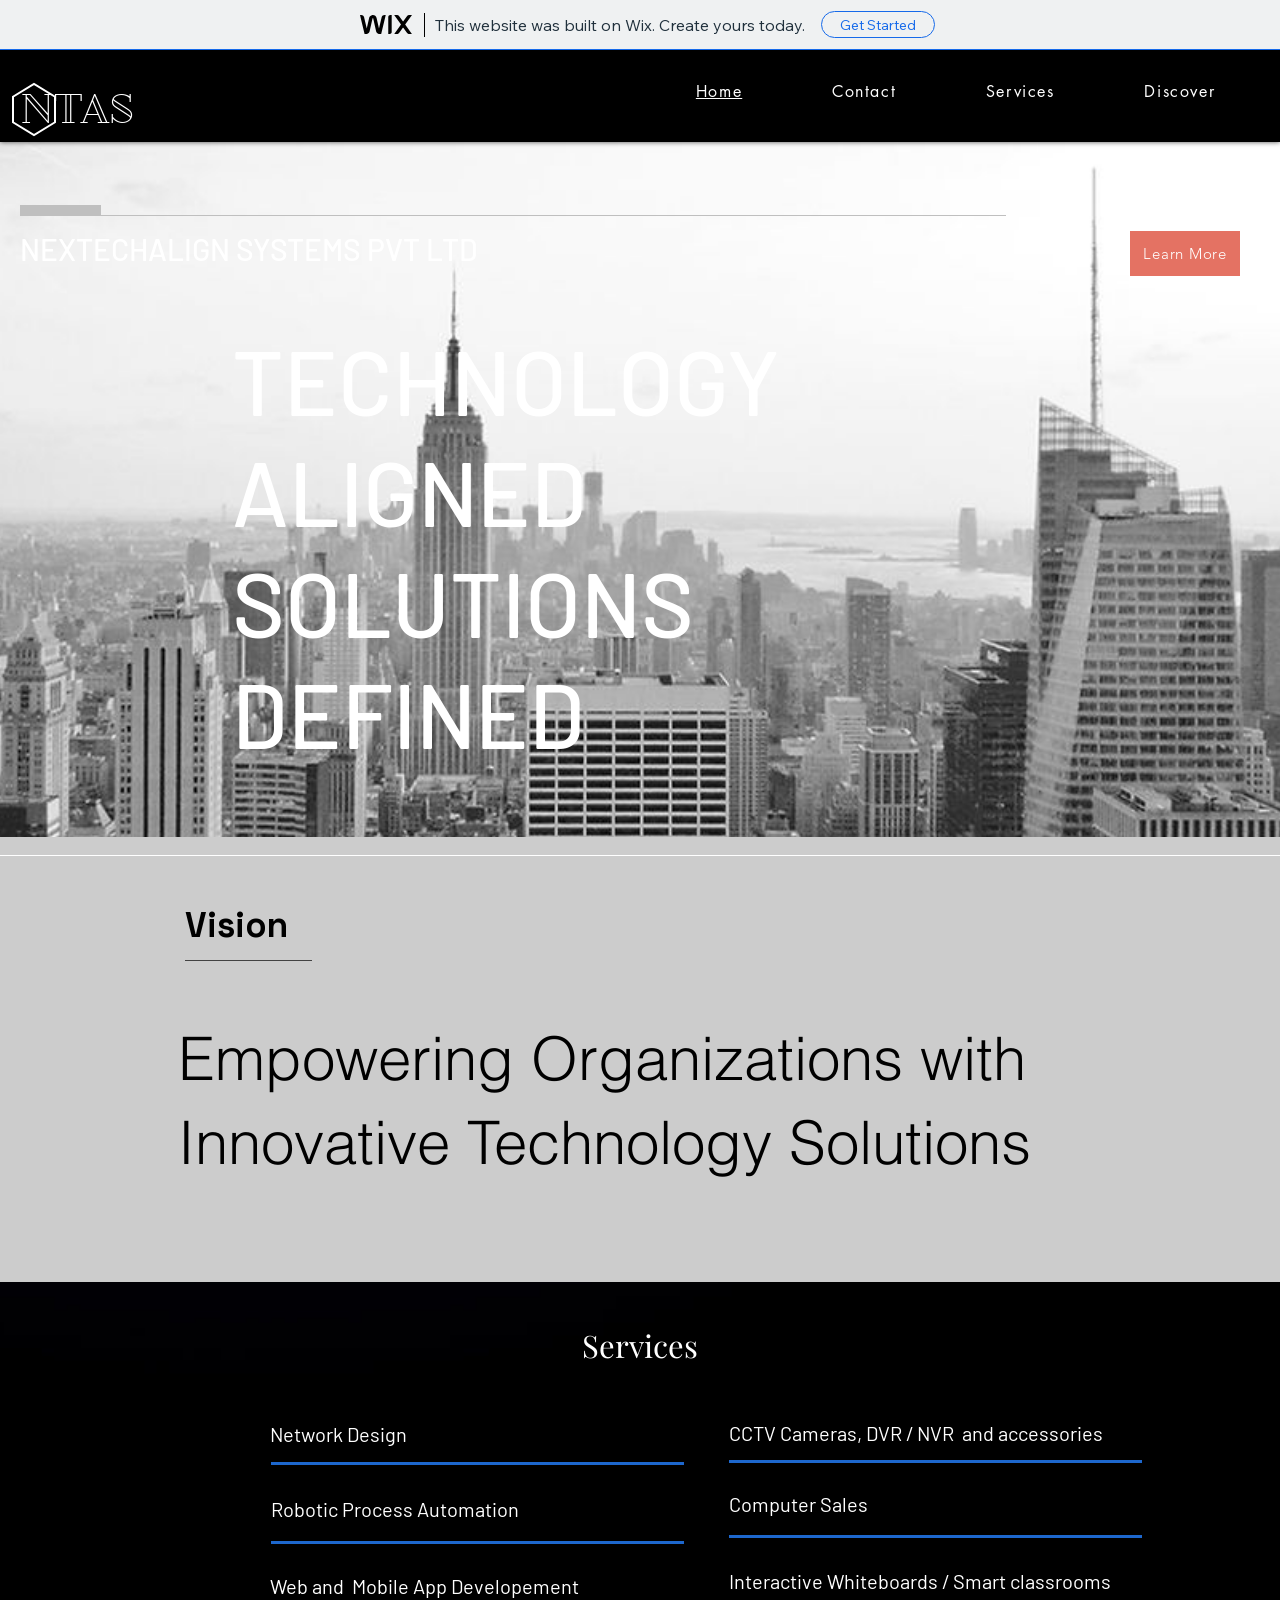
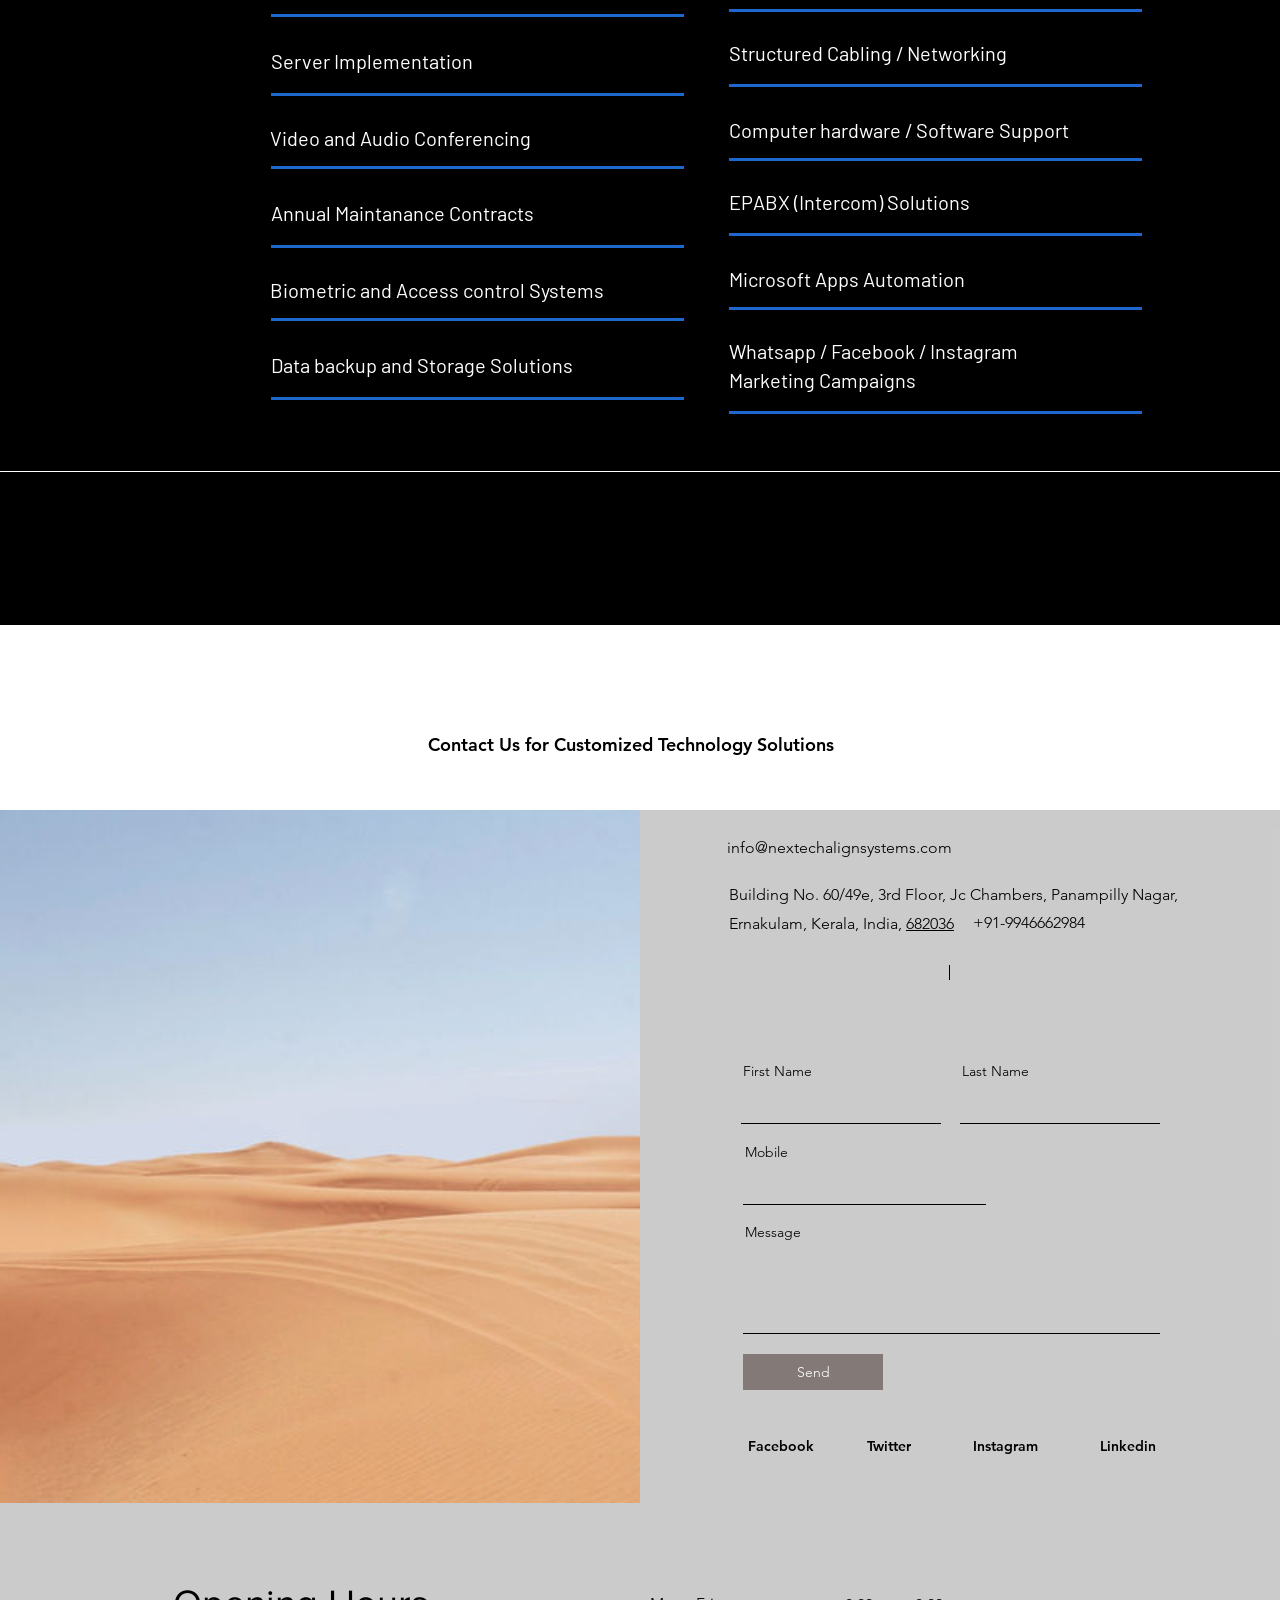
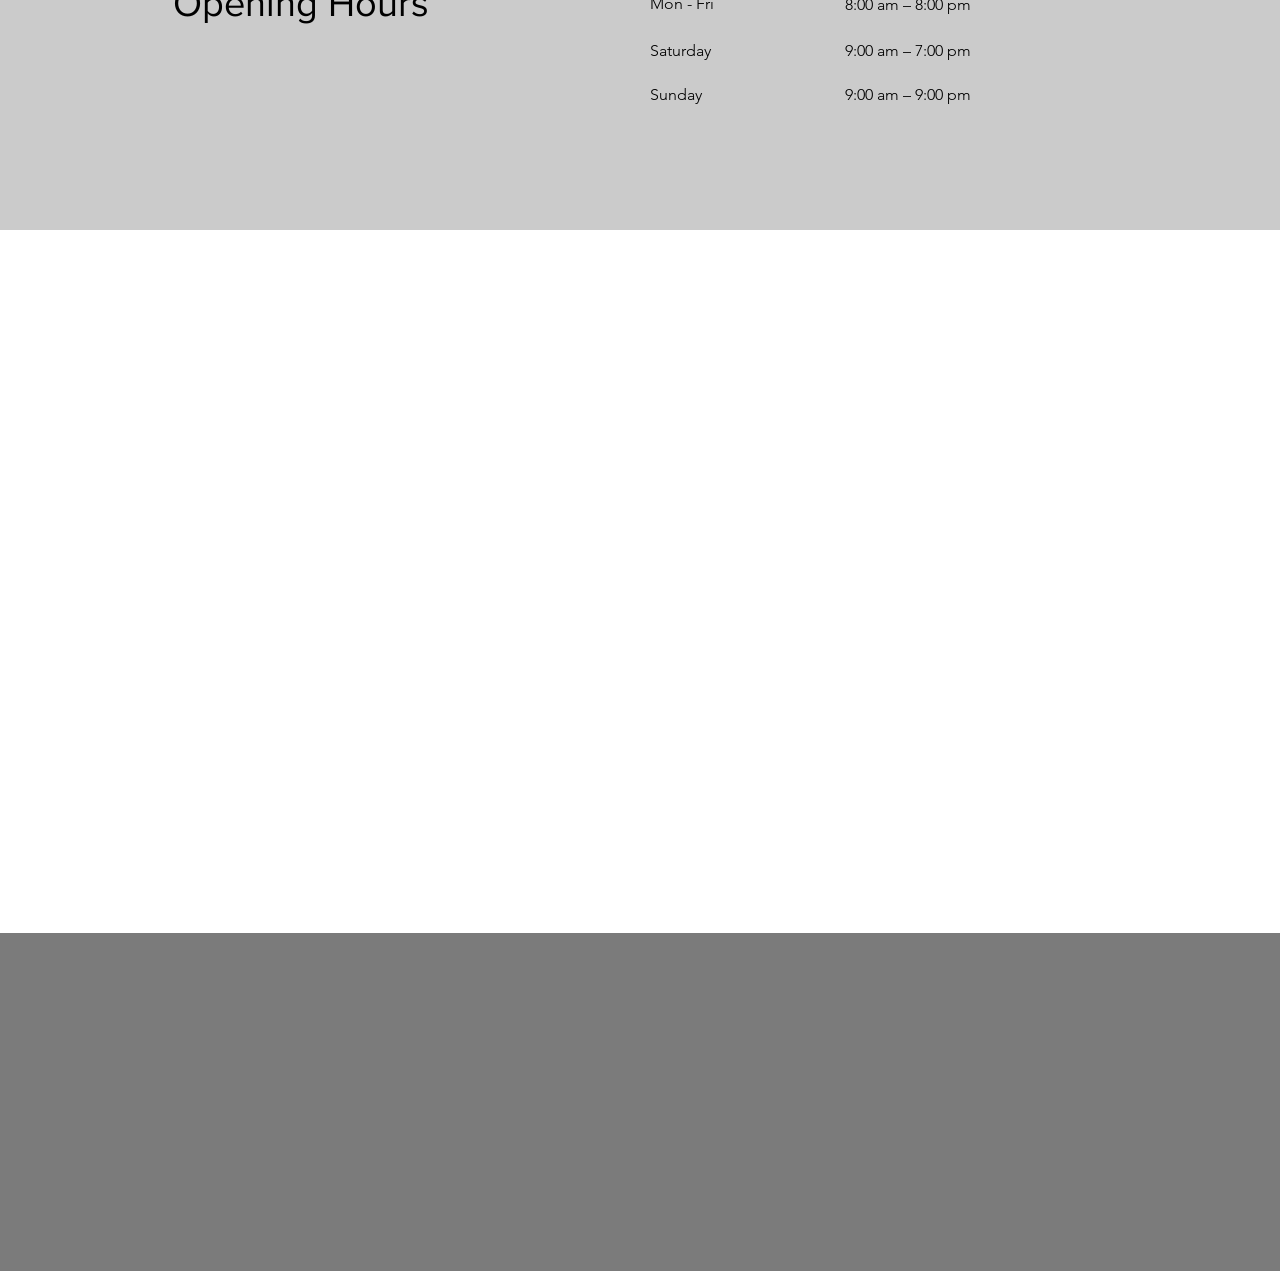
==== index.html @ 8eba162d "Add files via upload Adding Main page index file" ====
<!DOCTYPE html>
<!-- Saved by Website Downloader · 2026-09-29T13:00:12.305Z -->
<html lang="en" style=""><head>
  
  <meta charset="utf-8">
  <meta name="viewport" content="width=device-width, initial-scale=1" id="wixDesktopViewport">
  <meta http-equiv="X-UA-Compatible" content="IE=edge">
  <meta name="generator" content="Wix.com Website Builder">

  <link rel="icon" sizes="192x192" href="[data-uri]" type="image/x-icon">
  <link rel="shortcut icon" href="[data-uri]" type="image/x-icon">
  <link rel="apple-touch-icon" href="[data-uri]" type="image/x-icon">

  <!-- Safari Pinned Tab Icon -->
  <!-- <link rel="mask-icon" href="https://www.wix.com/favicon.ico"> -->

  <!-- Segmenter Polyfill -->
  

  <!-- Legacy Polyfills -->
  
  

  <!-- Performance API Polyfills -->
  

  
    <!-- Essential Viewer Model -->
    
    
  

  <!-- Globals Definitions -->
  

  

  
  <!-- BEGIN handleAccessTokens bundle -->

  

<!-- END handleAccessTokens bundle -->

<!-- BEGIN overrideGlobals bundle -->



<!-- END overrideGlobals bundle -->

  

  
  

  <!-- Initial CSS -->
  <style data-url="https://static.parastorage.com/services/wix-thunderbolt/dist/main.744ea815.min.css">@keyframes slide-horizontal-new{0%{transform:translate(100%)}}@keyframes slide-horizontal-old{80%{opacity:1}to{opacity:0;transform:translate(-100%)}}@keyframes slide-vertical-new{0%{transform:translateY(-100%)}}@keyframes slide-vertical-old{80%{opacity:1}to{opacity:0;transform:translateY(100%)}}@keyframes out-in-new{0%{opacity:0}}@keyframes out-in-old{to{opacity:0}}:root:active-view-transition{view-transition-name:none}:root:active-view-transition::view-transition-group(*){animation:none}:root:active-view-transition::view-transition-old(*){animation:none}:root:active-view-transition::view-transition-new(*){animation:none}:root::view-transition{pointer-events:none}:root:active-view-transition #SITE_HEADER{view-transition-name:header-group}:root:active-view-transition #WIX_ADS{view-transition-name:wix-ads-group}:root:active-view-transition #SITE_FOOTER{view-transition-name:footer-group}:root:active-view-transition #BACKGROUND_GROUP_TRANSITION_GROUP>div{view-transition-name:background-group}:root:active-view-transition::view-transition-group(page-group){pointer-events:all;cursor:wait;animation:revert;animation-duration:.6s}:root:active-view-transition::view-transition-old(page-group){pointer-events:all;cursor:wait;animation:revert;animation-duration:.6s}:root:active-view-transition::view-transition-new(page-group){pointer-events:all;cursor:wait;animation:revert;animation-duration:.6s}:root:active-view-transition-type(SlideHorizontal)::view-transition-old(page-group){mix-blend-mode:normal;animation:.6s cubic-bezier(.83,0,.17,1) forwards slide-horizontal-old}:root:active-view-transition-type(SlideHorizontal)::view-transition-new(page-group){mix-blend-mode:normal;animation:.6s cubic-bezier(.83,0,.17,1) backwards slide-horizontal-new}:root:active-view-transition-type(SlideVertical)::view-transition-old(page-group){mix-blend-mode:normal;animation:.6s cubic-bezier(.83,0,.17,1) forwards slide-vertical-old}:root:active-view-transition-type(SlideVertical)::view-transition-new(page-group){mix-blend-mode:normal;animation:.6s cubic-bezier(.83,0,.17,1) backwards slide-vertical-new}:root:active-view-transition-type(OutIn)::view-transition-old(page-group){animation:.35s cubic-bezier(.22,1,.36,1) forwards out-in-old}:root:active-view-transition-type(OutIn)::view-transition-new(page-group){animation:.35s cubic-bezier(.64,0,.78,0) .35s backwards out-in-new}@media (prefers-reduced-motion:reduce){::view-transition-group(*){animation:none!important}::view-transition-old(*){animation:none!important}::view-transition-new(*){animation:none!important}}html,body{vertical-align:baseline;background:0 0;border:0;outline:0;margin:0;padding:0}body{--scrollbar-width:0px;-webkit-text-size-adjust:100%;-moz-text-size-adjust:100%;-ms-text-size-adjust:100%;text-size-adjust:100%;font-family:Arial,Helvetica,sans-serif;font-size:10px}html,body{height:100%}body{overflow-x:auto;overflow-y:scroll}body:not(.responsive) #site-root{width:100%;min-width:var(--site-width)}body:not([data-js-loaded]) [data-hide-prejs]{visibility:hidden}interact-element{display:contents}#SITE_CONTAINER{position:relative}:root{--one-unit:1vw;--section-max-width:9999px;--spx-stopper-max:9999px;--spx-stopper-min:0px;--browser-zoom:1}@supports ((-webkit-appearance:none)) and (stroke-color:transparent){:root{--safari-sticky-fix:opacity;--experimental-safari-sticky-fix:translateZ(0)}}@supports (container-type:inline-size){:root{--one-unit:1cqw}}[id^=oldHoverBox-]{mix-blend-mode:plus-lighter;transition:opacity .5s,visibility .5s}[data-mesh-id$=inlineContent-gridContainer]:has(>[id^=oldHoverBox-]){isolation:isolate}
/*# sourceMappingURL=https://static.parastorage.com/services/wix-thunderbolt/dist/main.744ea815.min.css.map*/</style>
<style data-url="https://static.parastorage.com/services/wix-thunderbolt/dist/main.renderer.d1b87f2e.min.css">div,span,applet,object,iframe,h1,h2,h3,h4,h5,h6,p,blockquote,pre,a,abbr,acronym,address,big,cite,code,del,dfn,em,font,img,ins,kbd,q,s,samp,small,strike,strong,sub,sup,tt,var,b,u,i,center,dl,dt,dd,ol,ul,li,fieldset,form,label,legend,table,caption,tbody,tfoot,thead,tr,th,td,nav,button,section,header,footer,title{vertical-align:baseline;background:0 0;border:0;outline:0;margin:0;padding:0}textarea,input,select{box-sizing:border-box;font-family:Helvetica,Arial,sans-serif}ol,ul{list-style:none}blockquote,q{quotes:none}ins{text-decoration:none}del{text-decoration:line-through}table{border-collapse:collapse;border-spacing:0}a{cursor:pointer;text-decoration:none}.testStyles{overflow-y:hidden}.reset-button{color:inherit;font:inherit;-webkit-appearance:none;-webkit-user-select:none;-moz-user-select:none;-ms-user-select:none;background:0 0;border:0;outline:0;padding:0;line-height:normal;overflow:visible}:focus{outline:none}body.device-mobile-optimized:not(.disable-site-overflow){overflow-x:hidden;overflow-y:scroll}body.device-mobile-optimized:not(.responsive) #SITE_CONTAINER{width:320px;margin-left:auto;margin-right:auto;position:relative;overflow-x:visible}body.device-mobile-optimized:not(.responsive):not(.blockSiteScrolling) #SITE_CONTAINER{margin-top:0}body.device-mobile-optimized>*{max-width:100%!important}body.device-mobile-optimized #site-root{overflow:hidden}@supports (overflow:clip){body.device-mobile-optimized #site-root{overflow:clip}}body.device-mobile-non-optimized #SITE_CONTAINER #site-root{overflow:clip}body.device-mobile-non-optimized.fullScreenMode{background-color:#5f6360}body.device-mobile-non-optimized.fullScreenMode #site-root,body.device-mobile-non-optimized.fullScreenMode #SITE_BACKGROUND,body.device-mobile-non-optimized.fullScreenMode #MOBILE_ACTIONS_MENU,body.fullScreenMode #WIX_ADS{visibility:hidden}body.fullScreenMode{overflow:hidden!important}body.fullScreenMode.device-mobile-optimized #TINY_MENU{opacity:0;pointer-events:none}body.fullScreenMode-scrollable.device-mobile-optimized{overflow-x:hidden!important;overflow-y:auto!important}body.fullScreenMode-scrollable.device-mobile-optimized #site-root,body.fullScreenMode-scrollable.device-mobile-optimized #masterPage{overflow:hidden!important}body.fullScreenMode-scrollable.device-mobile-optimized #masterPage,body.fullScreenMode-scrollable.device-mobile-optimized #SITE_BACKGROUND{height:auto!important}body.fullScreenMode-scrollable.device-mobile-optimized #masterPage.mesh-layout{height:0!important}body.blockSiteScrolling,body.siteScrollingBlocked{width:100%;position:fixed}body.siteScrollingBlockedIOSFix{overflow:hidden!important}body.blockSiteScrolling #SITE_CONTAINER{margin-top:calc(var(--blocked-site-scroll-margin-top)*-1)}#site-root{top:var(--wix-ads-height);min-height:100%;margin:0 auto;position:relative}#site-root img:not([src]){visibility:hidden}#site-root svg img:not([src]){visibility:visible}.auto-generated-link{color:inherit}#SCROLL_TO_TOP,#SCROLL_TO_BOTTOM{height:0}.has-click-trigger{cursor:pointer}.fullScreenOverlay{z-index:1005;justify-content:center;display:flex;position:fixed;top:-60px;bottom:0;left:0;right:0;overflow-y:hidden}.fullScreenOverlay>.fullScreenOverlayContent{margin:0 auto;position:absolute;top:60px;bottom:0;left:0;right:0;overflow:hidden;transform:translateZ(0)}[data-mesh-id$=inlineContent],[data-mesh-id$=centeredContent],[data-mesh-id$=form]{pointer-events:none;position:relative}[data-mesh-id$=-gridWrapper],[data-mesh-id$=-rotated-wrapper]{pointer-events:none}[data-mesh-id$=-gridContainer]>*,[data-mesh-id$=-rotated-wrapper]>*,[data-mesh-id$=inlineContent]>:not([data-mesh-id$=-gridContainer]){pointer-events:auto}.device-mobile-optimized #masterPage.mesh-layout #SOSP_CONTAINER_CUSTOM_ID{-ms-grid-row:2;grid-area:2/1/3/2;position:relative}#masterPage.mesh-layout{display:-ms-grid;-ms-grid-rows:max-content max-content min-content max-content;-ms-grid-columns:100%;grid-template-rows:max-content max-content min-content max-content;grid-template-columns:100%;justify-content:stretch;align-items:start;display:grid}#masterPage.mesh-layout #SITE_HEADER_WRAPPER,#masterPage.mesh-layout #SITE_HEADER-placeholder,#masterPage.mesh-layout #SOSP_CONTAINER_CUSTOM_ID[data-state~=mobileView],#masterPage.mesh-layout #PAGES_CONTAINER,#masterPage.mesh-layout #soapBeforePagesContainer,#masterPage.mesh-layout #soapAfterPagesContainer,#masterPage.mesh-layout #SITE_FOOTER_WRAPPER,#masterPage.mesh-layout #SITE_FOOTER-placeholder{-ms-grid-column:1;-ms-grid-row-align:start;-ms-grid-column-align:start}#masterPage.mesh-layout #SITE_HEADER_WRAPPER,#masterPage.mesh-layout #SITE_HEADER-placeholder{-ms-grid-row:1;grid-area:1/1/2/2}#masterPage.mesh-layout #PAGES_CONTAINER,#masterPage.mesh-layout #soapBeforePagesContainer,#masterPage.mesh-layout #soapAfterPagesContainer{-ms-grid-row:3;grid-area:3/1/4/2}#masterPage.mesh-layout #soapBeforePagesContainer,#masterPage.mesh-layout #soapAfterPagesContainer{width:100%}#masterPage.mesh-layout #PAGES_CONTAINER{align-self:stretch}#masterPage.mesh-layout main#PAGES_CONTAINER{display:block}#masterPage.mesh-layout #SITE_FOOTER_WRAPPER,#masterPage.mesh-layout #SITE_FOOTER-placeholder{-ms-grid-row:4;grid-area:4/1/5/2}#masterPage.mesh-layout [data-mesh-id=PAGES_CONTAINERcenteredContent],#masterPage.mesh-layout [data-mesh-id=PAGES_CONTAINERinlineContent],#masterPage.mesh-layout #SITE_PAGES{height:100%}#masterPage.mesh-layout.desktop>*{width:100%}#masterPage.mesh-layout #SITE_PAGES,#masterPage.mesh-layout #SITE_HEADER_WRAPPER,#masterPage.mesh-layout #SITE_FOOTER_WRAPPER,#masterPage.mesh-layout #PAGES_CONTAINER,#masterPage.mesh-layout #masterPageinlineContent,#masterPage.mesh-layout #SITE_FOOTER,#masterPage.mesh-layout #SITE_HEADER{position:relative}#masterPage.mesh-layout #SITE_HEADER{grid-area:1/1/2/2}#masterPage.mesh-layout #SITE_FOOTER{grid-area:4/1/5/2}#masterPage.mesh-layout.overflow-x-clip #SITE_HEADER,#masterPage.mesh-layout.overflow-x-clip #SITE_FOOTER{overflow-x:clip}[data-z-counter]{z-index:0}[data-z-counter="0"]{z-index:auto}.wixSiteProperties{-webkit-font-smoothing:antialiased;-moz-osx-font-smoothing:grayscale}:root{--wst-button-color-fill-primary:rgb(var(--color_48));--wst-button-color-border-primary:rgb(var(--color_49));--wst-button-color-text-primary:rgb(var(--color_50));--wst-button-color-fill-primary-hover:rgb(var(--color_51));--wst-button-color-border-primary-hover:rgb(var(--color_52));--wst-button-color-text-primary-hover:rgb(var(--color_53));--wst-button-color-fill-primary-disabled:rgb(var(--color_54));--wst-button-color-border-primary-disabled:rgb(var(--color_55));--wst-button-color-text-primary-disabled:rgb(var(--color_56));--wst-button-color-fill-secondary:rgb(var(--color_57));--wst-button-color-border-secondary:rgb(var(--color_58));--wst-button-color-text-secondary:rgb(var(--color_59));--wst-button-color-fill-secondary-hover:rgb(var(--color_60));--wst-button-color-border-secondary-hover:rgb(var(--color_61));--wst-button-color-text-secondary-hover:rgb(var(--color_62));--wst-button-color-fill-secondary-disabled:rgb(var(--color_63));--wst-button-color-border-secondary-disabled:rgb(var(--color_64));--wst-button-color-text-secondary-disabled:rgb(var(--color_65));--wst-color-fill-base-1:rgb(var(--color_36));--wst-color-fill-base-2:rgb(var(--color_37));--wst-color-fill-base-shade-1:rgb(var(--color_38));--wst-color-fill-base-shade-2:rgb(var(--color_39));--wst-color-fill-base-shade-3:rgb(var(--color_40));--wst-color-fill-accent-1:rgb(var(--color_41));--wst-color-fill-accent-2:rgb(var(--color_42));--wst-color-fill-accent-3:rgb(var(--color_43));--wst-color-fill-accent-4:rgb(var(--color_44));--wst-color-fill-background-primary:rgb(var(--color_11));--wst-color-fill-background-secondary:rgb(var(--color_12));--wst-color-text-primary:rgb(var(--color_15));--wst-color-text-secondary:rgb(var(--color_14));--wst-color-action:rgb(var(--color_18));--wst-color-disabled:rgb(var(--color_39));--wst-color-title:rgb(var(--color_45));--wst-color-subtitle:rgb(var(--color_46));--wst-color-line:rgb(var(--color_47));--wst-font-style-h2:var(--font_2);--wst-font-style-h3:var(--font_3);--wst-font-style-h4:var(--font_4);--wst-font-style-h5:var(--font_5);--wst-font-style-h6:var(--font_6);--wst-font-style-body-large:var(--font_7);--wst-font-style-body-medium:var(--font_8);--wst-font-style-body-small:var(--font_9);--wst-font-style-body-x-small:var(--font_10);--wst-color-custom-1:rgb(var(--color_13));--wst-color-custom-2:rgb(var(--color_16));--wst-color-custom-3:rgb(var(--color_17));--wst-color-custom-4:rgb(var(--color_19));--wst-color-custom-5:rgb(var(--color_20));--wst-color-custom-6:rgb(var(--color_21));--wst-color-custom-7:rgb(var(--color_22));--wst-color-custom-8:rgb(var(--color_23));--wst-color-custom-9:rgb(var(--color_24));--wst-color-custom-10:rgb(var(--color_25));--wst-color-custom-11:rgb(var(--color_26));--wst-color-custom-12:rgb(var(--color_27));--wst-color-custom-13:rgb(var(--color_28));--wst-color-custom-14:rgb(var(--color_29));--wst-color-custom-15:rgb(var(--color_30));--wst-color-custom-16:rgb(var(--color_31));--wst-color-custom-17:rgb(var(--color_32));--wst-color-custom-18:rgb(var(--color_33));--wst-color-custom-19:rgb(var(--color_34));--wst-color-custom-20:rgb(var(--color_35))}.wix-presets-wrapper{display:contents}.builder-root{box-sizing:border-box}
/*# sourceMappingURL=https://static.parastorage.com/services/wix-thunderbolt/dist/main.renderer.d1b87f2e.min.css.map*/</style>

  <meta name="format-detection" content="telephone=no">
  <meta name="skype_toolbar" content="skype_toolbar_parser_compatible">
  
  

  

  
      <!--pageHtmlEmbeds.head start-->
      
    
      
      <!--pageHtmlEmbeds.head end-->
  

  <!-- head performance data start -->
  
  <!-- head performance data end -->
  

    

  
  <style id="a11y-contrast">
    @media (forced-colors: active) {
      #SITE_CONTAINER.focus-ring-active
        :not(.has-custom-focus):not(.ignore-focus):not([tabindex='-1']):focus,
      #SITE_CONTAINER.focus-ring-active
        :not(.has-custom-focus):not(.ignore-focus):not([tabindex='-1']):focus
        ~ .wixSdkShowFocusOnSibling {
        outline: 2px solid CanvasText;
        outline-offset: 2px;
      }
    }
  </style>
  

  

<meta http-equiv="X-Wix-Meta-Site-Id" content="604d8431-12ab-4f7a-8f38-c603984b5f6f">
<meta http-equiv="X-Wix-Application-Instance-Id" content="edd05005-4350-44bc-b6c4-80663ced3ae9">

    <meta http-equiv="X-Wix-Published-Version" content="86">



    <meta http-equiv="etag" content="bug">

<!-- render-head end -->

<style data-href="https://static.parastorage.com/services/editor-elements-library/dist/thunderbolt/rb_wixui.thunderbolt_bootstrap.674e7dbc.min.css">.EtmdIW{cursor:pointer}.XWeqiF{opacity:0}.bWoigz{opacity:1;transition:opacity var(--transition-duration) cubic-bezier(.37, 0, .63, 1)}.HTrn1j{opacity:1}.sAGPNe{opacity:0;transition:opacity var(--transition-duration) cubic-bezier(.37, 0, .63, 1)}.cCFKrw{opacity:0}.yifJnQ{opacity:1;transition:opacity var(--transition-duration) cubic-bezier(.64, 0, .78, 0)}._mj5qU{opacity:1}.gG6uhp{opacity:0;transition:opacity var(--transition-duration) cubic-bezier(.22, 1, .36, 1)}.k0CnHT{transform:translate(100%)}.URQNsX{transition:transform var(--transition-duration) cubic-bezier(.87, 0, .13, 1);transform:translate(0)}.CCwVTE{transform:translate(0)}.TX_1qK{transition:transform var(--transition-duration) cubic-bezier(.87, 0, .13, 1);transform:translate(-100%)}.JMRv7x{transform:translate(-100%)}.AOzCGi{transition:transform var(--transition-duration) cubic-bezier(.87, 0, .13, 1);transform:translate(0)}.WzSMGx{transform:translate(0)}.I76Pz6{transition:transform var(--transition-duration) cubic-bezier(.87, 0, .13, 1);transform:translate(100%)}.bX95uQ{transform:translateY(100%)}.Ogwj62{transition:transform var(--transition-duration) cubic-bezier(.87, 0, .13, 1);transform:translateY(0)}.GdyWfW{transform:translateY(0)}.YxqFze{transition:transform var(--transition-duration) cubic-bezier(.87, 0, .13, 1);transform:translateY(-100%)}.NrDww4{transform:translateY(-100%)}.ciVV17{transition:transform var(--transition-duration) cubic-bezier(.87, 0, .13, 1);transform:translateY(0)}.BMKrqh{transform:translateY(0)}.jNxMkI{transition:transform var(--transition-duration) cubic-bezier(.87, 0, .13, 1);transform:translateY(100%)}body:not(.responsive) .Y3K28_{overflow-x:clip}:root:active-view-transition .Y3K28_{view-transition-name:page-group}.uvik8H{grid-template-rows:1fr;grid-template-columns:1fr;height:100%;display:grid}.uvik8H>div{grid-area:1/1/2/2;place-self:stretch stretch!important}.StylableButton2545352419__root{-archetype:box;cursor:pointer;box-sizing:border-box;touch-action:manipulation;border:0;width:100%;min-width:10px;height:100%;min-height:10px;padding:0;display:block}.StylableButton2545352419__root[disabled]{pointer-events:none}.StylableButton2545352419__root:not(:hover):not([disabled]).StylableButton2545352419--hasBackgroundColor{background-color:var(--corvid-background-color)!important}.StylableButton2545352419__root:hover:not([disabled]).StylableButton2545352419--hasHoverBackgroundColor{background-color:var(--corvid-hover-background-color)!important}.StylableButton2545352419__root:not(:hover)[disabled].StylableButton2545352419--hasDisabledBackgroundColor{background-color:var(--corvid-disabled-background-color)!important}.StylableButton2545352419__root:not(:hover):not([disabled]).StylableButton2545352419--hasBorderColor{border-color:var(--corvid-border-color)!important}.StylableButton2545352419__root:hover:not([disabled]).StylableButton2545352419--hasHoverBorderColor{border-color:var(--corvid-hover-border-color)!important}.StylableButton2545352419__root:not(:hover)[disabled].StylableButton2545352419--hasDisabledBorderColor{border-color:var(--corvid-disabled-border-color)!important}.StylableButton2545352419__root.StylableButton2545352419--hasBorderRadius{border-radius:var(--corvid-border-radius)!important}.StylableButton2545352419__root.StylableButton2545352419--hasBorderWidth{border-width:var(--corvid-border-width)!important}.StylableButton2545352419__root:not(:hover):not([disabled]).StylableButton2545352419--hasColor,.StylableButton2545352419__root:not(:hover):not([disabled]).StylableButton2545352419--hasColor .StylableButton2545352419__label{color:var(--corvid-color)!important}.StylableButton2545352419__root:hover:not([disabled]).StylableButton2545352419--hasHoverColor,.StylableButton2545352419__root:hover:not([disabled]).StylableButton2545352419--hasHoverColor .StylableButton2545352419__label{color:var(--corvid-hover-color)!important}.StylableButton2545352419__root:not(:hover)[disabled].StylableButton2545352419--hasDisabledColor,.StylableButton2545352419__root:not(:hover)[disabled].StylableButton2545352419--hasDisabledColor .StylableButton2545352419__label{color:var(--corvid-disabled-color)!important}.StylableButton2545352419__link{-archetype:box;box-sizing:border-box;color:#000;text-decoration:none}.StylableButton2545352419__container{flex-direction:row;flex-grow:1;flex-basis:auto;justify-content:center;align-items:center;width:100%;height:100%;transition:all .2s,visibility;display:flex;overflow:hidden}.StylableButton2545352419__label{-archetype:text;-controller-part-type:LayoutChildDisplayDropdown, LayoutFlexChildSpacing(first);text-overflow:ellipsis;text-align:center;white-space:nowrap;min-width:1.8em;max-width:100%;transition:inherit;overflow:hidden}.StylableButton2545352419__root.StylableButton2545352419--isMaxContent .StylableButton2545352419__label{text-overflow:unset}.StylableButton2545352419__root.StylableButton2545352419--isWrapText .StylableButton2545352419__label{overflow-wrap:break-word;white-space:break-spaces;word-break:break-word;min-width:10px}.StylableButton2545352419__icon{-archetype:icon;-controller-part-type:LayoutChildDisplayDropdown, LayoutFlexChildSpacing(last);flex-shrink:0;min-width:1px;height:50px;transition:inherit}.StylableButton2545352419__icon.StylableButton2545352419--override{display:block!important}.StylableButton2545352419__icon>span,.StylableButton2545352419__icon svg{width:inherit;height:inherit;display:flex}.StylableButton2545352419__root:not(:hover):not([disalbed]).StylableButton2545352419--hasIconColor .StylableButton2545352419__icon svg{fill:var(--corvid-icon-color)!important;stroke:var(--corvid-icon-color)!important}.StylableButton2545352419__root:hover:not([disabled]).StylableButton2545352419--hasHoverIconColor .StylableButton2545352419__icon svg{fill:var(--corvid-hover-icon-color)!important;stroke:var(--corvid-hover-icon-color)!important}.StylableButton2545352419__root:not(:hover)[disabled].StylableButton2545352419--hasDisabledIconColor .StylableButton2545352419__icon svg{fill:var(--corvid-disabled-icon-color)!important;stroke:var(--corvid-disabled-icon-color)!important}@media (forced-colors:active){.StylableButton2545352419__root.StylableButton2545352419__forcedColorsBackground{color:buttontext!important;background:buttonface!important}.StylableButton2545352419__root.StylableButton2545352419__forcedColorsBackground[disabled]{color:graytext!important}.StylableButton2545352419__root.StylableButton2545352419__forcedColorsBackground .StylableButton2545352419__label{color:inherit!important}.StylableButton2545352419__root:not([disabled]){outline-offset:0px;outline:2px solid buttontext}.StylableButton2545352419__root:hover:not([disabled]),.StylableButton2545352419__root[aria-pressed=true],.StylableButton2545352419__root[aria-selected=true],.StylableButton2545352419__root[data-preview=selected]{outline-offset:1px;outline:3px solid highlight}.StylableButton2545352419__root:focus,.StylableButton2545352419__root:focus-visible{outline-offset:1px;outline:3px solid highlight!important}.StylableButton2545352419__icon,.StylableButton2545352419__icon svg:not([data-type=ugc]):not([data-type=color]),.StylableButton2545352419__icon svg:not([data-type=ugc]):not([data-type=color]) *{fill:currentColor!important;stroke:currentColor!important}}.IT88M3{position:absolute;inset:0}.LXgYyC{cursor:pointer}.iL7Pq5{-webkit-tap-highlight-color:#0000;opacity:var(--opacity);fill:var(--corvid-fill-color,var(--fill));fill-opacity:var(--fill-opacity);stroke:var(--corvid-stroke-color,var(--stroke));stroke-opacity:var(--stroke-opacity);stroke-width:var(--stroke-width);transform:var(--flip);filter:var(--drop-shadow,none);position:absolute;inset:0}.iL7Pq5 svg{width:var(--svg-calculated-width,100%);height:var(--svg-calculated-height,100%);padding:var(--svg-calculated-padding,0);margin:auto;position:absolute;inset:0}.iL7Pq5 svg:not([data-type=ugc]){overflow:visible}@media (forced-colors:active){.iL7Pq5 svg:not([data-type=ugc]):not([data-type=color]){fill:currentColor}}.gx51wo *{vector-effect:non-scaling-stroke}ul.font_100,ol.font_100{color:#080808;font-variant:normal;letter-spacing:normal;margin:0;font-family:"Arial, Helvetica, sans-serif",serif;font-size:10px;font-style:normal;font-weight:400;line-height:normal;text-decoration:none}ul.font_100 li,ol.font_100 li{margin-bottom:12px}ul.wix-list-text-align,ol.wix-list-text-align{list-style-position:inside}ul.wix-list-text-align p,ul.wix-list-text-align h1,ul.wix-list-text-align h2,ul.wix-list-text-align h3,ul.wix-list-text-align h4,ul.wix-list-text-align h5,ul.wix-list-text-align h6,ol.wix-list-text-align p,ol.wix-list-text-align h1,ol.wix-list-text-align h2,ol.wix-list-text-align h3,ol.wix-list-text-align h4,ol.wix-list-text-align h5,ol.wix-list-text-align h6{display:inline}.E28gHm{cursor:pointer}.V9ooqn{clip:rect(0 0 0 0);border:0;width:1px;height:1px;margin:-1px;padding:0;position:absolute;overflow:hidden}@supports ((-webkit-appearance:none)) and (stroke-color:transparent){._v6ohL>*>:first-child{vertical-align:top}}@supports (-webkit-touch-callout:none){._v6ohL>*>:first-child{vertical-align:top}}._v6ohL [data-attr-richtext-marker=true]{display:block}._v6ohL [data-attr-richtext-marker=true] table{border-collapse:collapse;width:100%;margin:15px 0}._v6ohL [data-attr-richtext-marker=true] table td{padding:12px;position:relative}._v6ohL [data-attr-richtext-marker=true] table td:after{content:"";opacity:.2;border-bottom:1px solid;border-left:1px solid;position:absolute;inset:0}._v6ohL [data-attr-richtext-marker=true] table tr td:last-child:after{border-right:1px solid}._v6ohL [data-attr-richtext-marker=true] table tr:first-child td:after{border-top:1px solid}.N5mCVp :is(p,h1,h2,h3,h4,h5,h6,ul,ol,span[data-attr-richtext-marker],blockquote,div) [class$=rich-text__text],.N5mCVp :is(p,h1,h2,h3,h4,h5,h6,ul,ol,span[data-attr-richtext-marker],blockquote,div)[class$=rich-text__text]{color:var(--corvid-color,currentColor)}.N5mCVp :is(p,h1,h2,h3,h4,h5,h6,ul,ol,span[data-attr-richtext-marker],blockquote,div) span[style*=color]{color:var(--corvid-color,currentColor)!important}.V3wkP4{min-height:var(--min-height);min-width:var(--min-width);direction:var(--text-direction)}.V3wkP4 .nzCBBu{word-wrap:break-word;overflow-wrap:break-word;width:100%;height:100%;position:relative}.V3wkP4 .nzCBBu ul{list-style:inside}.V3wkP4 .nzCBBu li{margin-bottom:12px}.UwkEpO p,.UwkEpO h1,.UwkEpO h2,.UwkEpO h3,.UwkEpO h4,.UwkEpO h5,.UwkEpO h6,.UwkEpO blockquote,.UwkEpO div{letter-spacing:normal;line-height:normal}.JykKzs{min-height:var(--min-height);min-width:var(--min-width)}.JykKzs .nzCBBu{word-wrap:break-word;overflow-wrap:break-word;width:100%;height:100%;position:relative}.JykKzs .nzCBBu ol,.JykKzs .nzCBBu ul{letter-spacing:normal;margin-inline-start:.5em;padding-inline-start:1.3em;line-height:normal}.JykKzs .nzCBBu ul{list-style-type:disc}.JykKzs .nzCBBu ol{list-style-type:decimal}.JykKzs .nzCBBu ul ul,.JykKzs .nzCBBu ol ul{line-height:normal;list-style-type:circle}.JykKzs .nzCBBu ol ol ul,.JykKzs .nzCBBu ol ul ul,.JykKzs .nzCBBu ul ol ul,.JykKzs .nzCBBu ul ul ul{line-height:normal;list-style-type:square}.JykKzs .nzCBBu li{font-style:inherit;font-weight:inherit;line-height:inherit;letter-spacing:normal}.JykKzs .nzCBBu p,.JykKzs .nzCBBu h1,.JykKzs .nzCBBu h2,.JykKzs .nzCBBu h3,.JykKzs .nzCBBu h4,.JykKzs .nzCBBu h5,.JykKzs .nzCBBu h6{margin-block:0;letter-spacing:normal;margin:0;line-height:normal}.JykKzs .nzCBBu a{color:inherit}.N8MGzv,.UwkEpO{word-wrap:break-word;overflow-wrap:break-word;text-align:start;pointer-events:none;min-height:var(--min-height);min-width:var(--min-width);direction:var(--text-direction);mix-blend-mode:var(--blendMode,normal);text-transform:var(--textTransform,"none");text-shadow:var(--textOutline,0px 0px transparent),var(--textShadow,0px 0px transparent)}.N8MGzv>*,.UwkEpO>*{pointer-events:auto}.N8MGzv li,.UwkEpO li{font-style:inherit;font-weight:inherit;line-height:inherit;letter-spacing:normal}.N8MGzv ol,.UwkEpO ol,.N8MGzv ul,.UwkEpO ul{letter-spacing:normal;margin-inline:.5em 0;line-height:normal}.N8MGzv:not(.PO9MfV) ol,.UwkEpO:not(.PO9MfV) ol,.N8MGzv:not(.PO9MfV) ul,.UwkEpO:not(.PO9MfV) ul{padding-inline:1.3em 0}.N8MGzv ul,.UwkEpO ul{list-style-type:disc}.N8MGzv ol,.UwkEpO ol{list-style-type:decimal}.N8MGzv ul ul,.UwkEpO ul ul,.N8MGzv ol ul,.UwkEpO ol ul{list-style-type:circle}.N8MGzv ul ul ul,.UwkEpO ul ul ul,.N8MGzv ol ul ul,.UwkEpO ol ul ul,.N8MGzv ul ol ul,.UwkEpO ul ol ul,.N8MGzv ol ol ul,.UwkEpO ol ol ul{list-style-type:square}.N8MGzv p,.UwkEpO p,.N8MGzv h1,.UwkEpO h1,.N8MGzv h2,.UwkEpO h2,.N8MGzv h3,.UwkEpO h3,.N8MGzv h4,.UwkEpO h4,.N8MGzv h5,.UwkEpO h5,.N8MGzv h6,.UwkEpO h6,.N8MGzv blockquote,.UwkEpO blockquote,.N8MGzv div,.UwkEpO div{margin-block:0;margin:0}.N8MGzv a,.UwkEpO a{color:inherit}.PO9MfV li{margin-inline:1.3em 0}@media (forced-colors:active){.AWXfZq.V3wkP4 a:focus,.AWXfZq.V3wkP4 a:focus-visible,.AWXfZq.UwkEpO a:focus,.AWXfZq.UwkEpO a:focus-visible,.AWXfZq.JykKzs a:focus,.AWXfZq.JykKzs a:focus-visible,.AWXfZq.N8MGzv a:focus,.AWXfZq.N8MGzv a:focus-visible{box-shadow:none;outline-offset:1px!important;outline:3px solid highlight!important}}.qe3oTb{pointer-events:none;white-space:nowrap;padding:0;overflow:hidden}.TvbeET{display:none}.CNHfeA{width:100%;position:absolute;inset:0}.ZfNvr6{transition:all .2s ease-in;transform:translateY(-100%)}.ICcIQy{transition:all .2s}.xL7MJu{opacity:0;transition:all .2s ease-in}.xL7MJu.Dbjboh{pointer-events:none}.xg8z1A{opacity:1;transition:all .2s}.G6vvJF{width:100%;height:auto;position:relative}.ZgDNL8{width:100%;position:relative}body:not(.device-mobile-optimized) ._c_gnD,:host(:not(.device-mobile-optimized)) ._c_gnD{margin-left:calc((100% - var(--site-width))/2);width:var(--site-width)}.HQtdHX[data-focuscycled=active]{outline:1px solid #0000}.HQtdHX[data-focuscycled=active]:not(:focus-within){outline:2px solid #0000;transition:outline 10ms}.HQtdHX ._c_gnD{position:absolute;inset:0}.w4DepW{direction:var(--direction)}.w4DepW .tN_ggS .re13Ik{display:var(--item-display);width:var(--item-size);height:var(--item-size);margin-inline:var(--item-margin-inline);margin-block:var(--item-margin-block)}.w4DepW .tN_ggS .re13Ik:last-child{margin-block:0;margin-inline:0}.w4DepW .tN_ggS .re13Ik .twXk19{display:block}.w4DepW .tN_ggS .re13Ik .twXk19 .ZK9snE{width:var(--item-size);height:var(--item-size)}@media (forced-colors:active){.w4DepW .tN_ggS .re13Ik .twXk19{outline-offset:0;outline:2px solid buttontext}.w4DepW .tN_ggS .re13Ik .twXk19:hover{outline-offset:-2px;outline:3px solid highlight}.w4DepW .tN_ggS .re13Ik .twXk19:focus,.w4DepW .tN_ggS .re13Ik .twXk19:focus-visible{outline-offset:1px;outline:3px solid highlight!important}}.w4DepW .tN_ggS{white-space:nowrap;width:100%;height:100%;position:absolute}body.device-mobile-optimized .w4DepW .tN_ggS,:host(.device-mobile-optimized) .w4DepW .tN_ggS{white-space:normal}.Qh0lWW{width:100%;height:100%;display:block}.Qh0lWW img{max-width:var(--wix-img-max-width,100%)}.Qh0lWW[data-animate-blur] img{filter:blur(9px);transition:filter .8s ease-in}.Qh0lWW[data-animate-blur] img[data-load-done]{filter:none}.sFiSiq{width:100%;height:100%;display:block}.QED8q1{width:100%;height:calc(100% - var(--wix-ads-height));margin-top:var(--wix-ads-height);pointer-events:none;z-index:var(--pinned-layer-in-container,var(--above-all-in-container));grid-template-rows:1fr;grid-template-columns:1fr;display:grid;position:fixed;top:0;left:0}.MswS0Y{pointer-events:none;z-index:var(--pinned-layer-in-container,var(--above-all-in-container))}</style>
<style data-href="https://static.parastorage.com/services/editor-elements-library/dist/thunderbolt/rb_wixui.thunderbolt[FreemiumBannerDesktop_FreemiumBannerDesktopNewLogo].3811d195.min.css">.BnSWEo{width:100%}.BnSWEo.ufrOnm{display:var(--display);--display:none}.BnSWEo.R404X_{visibility:visible;display:block}.BnSWEo .t7kbfJ{direction:rtl}.BnSWEo .fiQFY0{direction:ltr}.BnSWEo.uOsHYT{z-index:var(--above-all-z-index);position:fixed;top:0}@font-face{font-display:swap;font-family:wixFreemiumFontW01-35Thin;src:url("[data-uri]");src:url("[data-uri]")format("eot"),url("[data-uri]")format("woff"),url("[data-uri]")format("truetype"),url("[data-uri]")format("svg")}@font-face{font-display:swap;font-family:wixFreemiumFontW01-45Ligh;src:url("[data-uri]");src:url("[data-uri]")format("eot"),url("[data-uri]")format("woff"),url("[data-uri]")format("truetype"),url("[data-uri]")format("svg")}@font-face{font-display:swap;font-family:wixFreemiumFontW01-55Roma;src:url("[data-uri]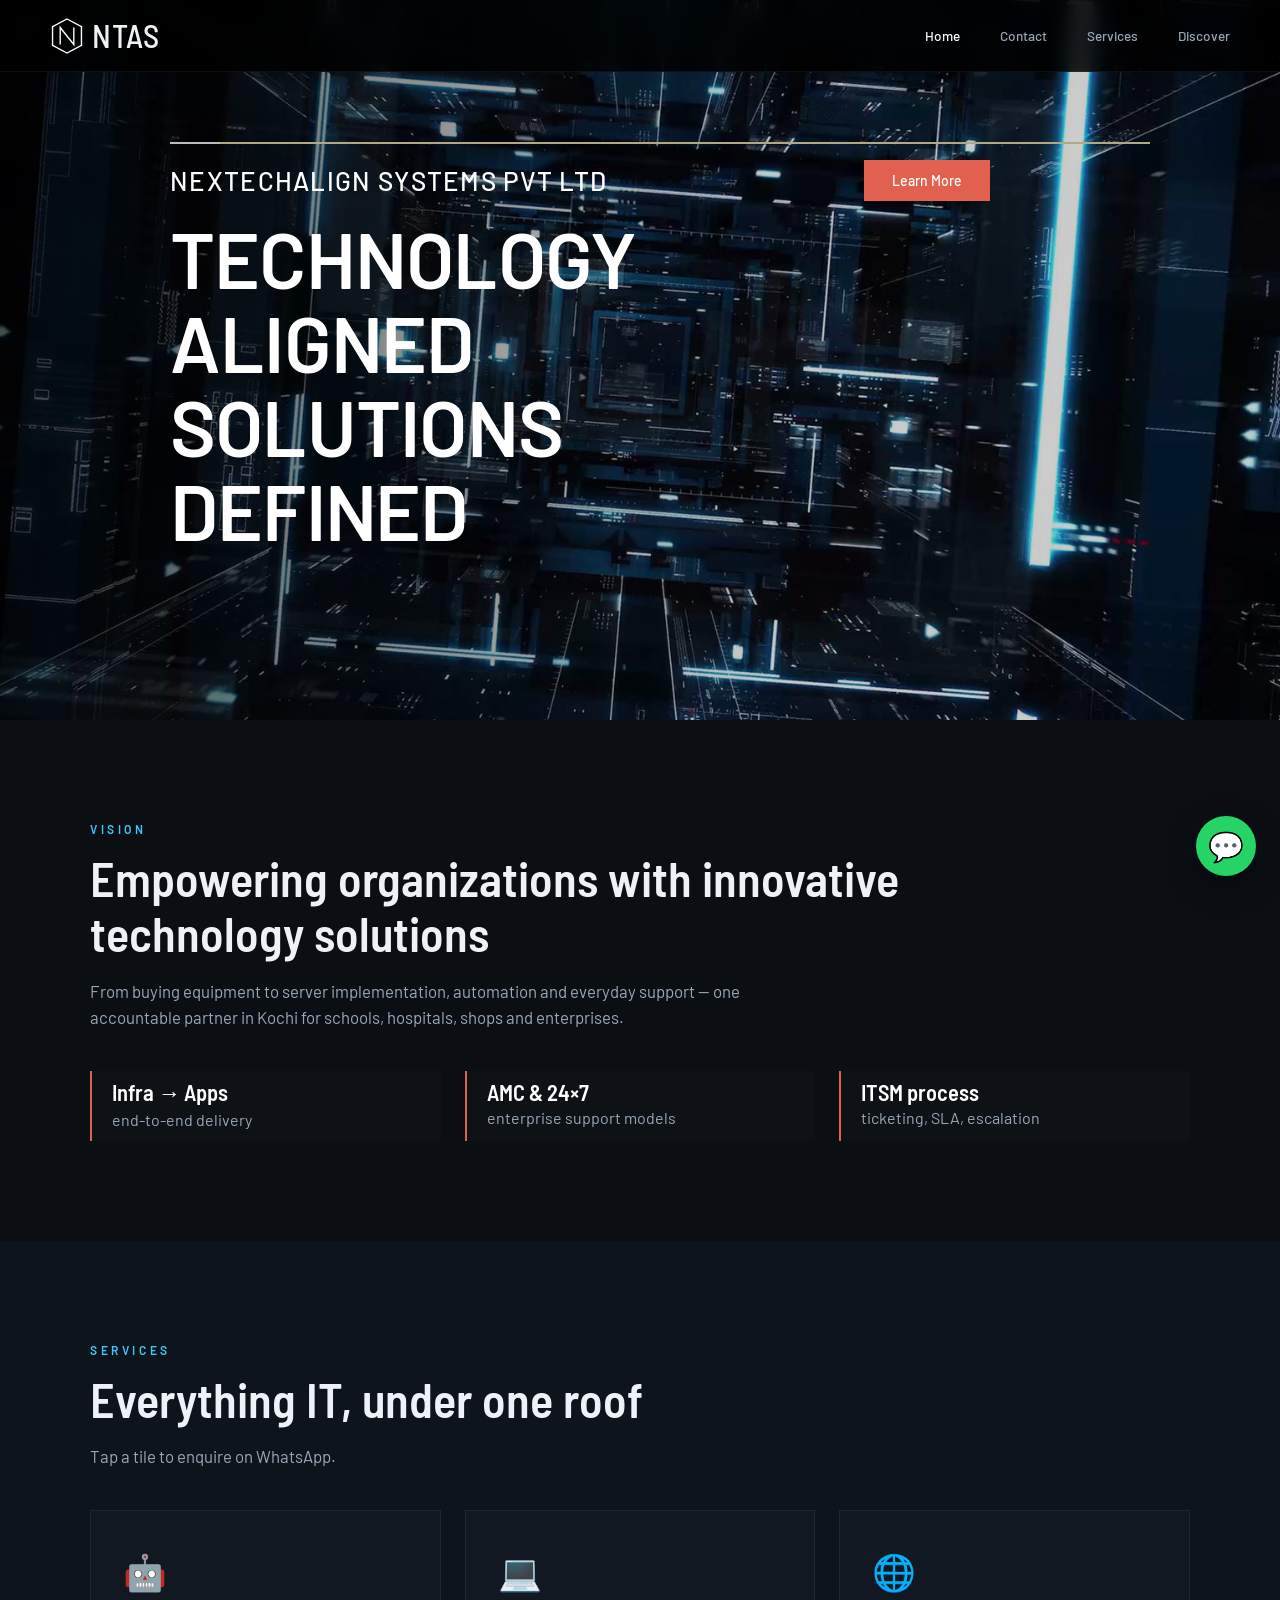
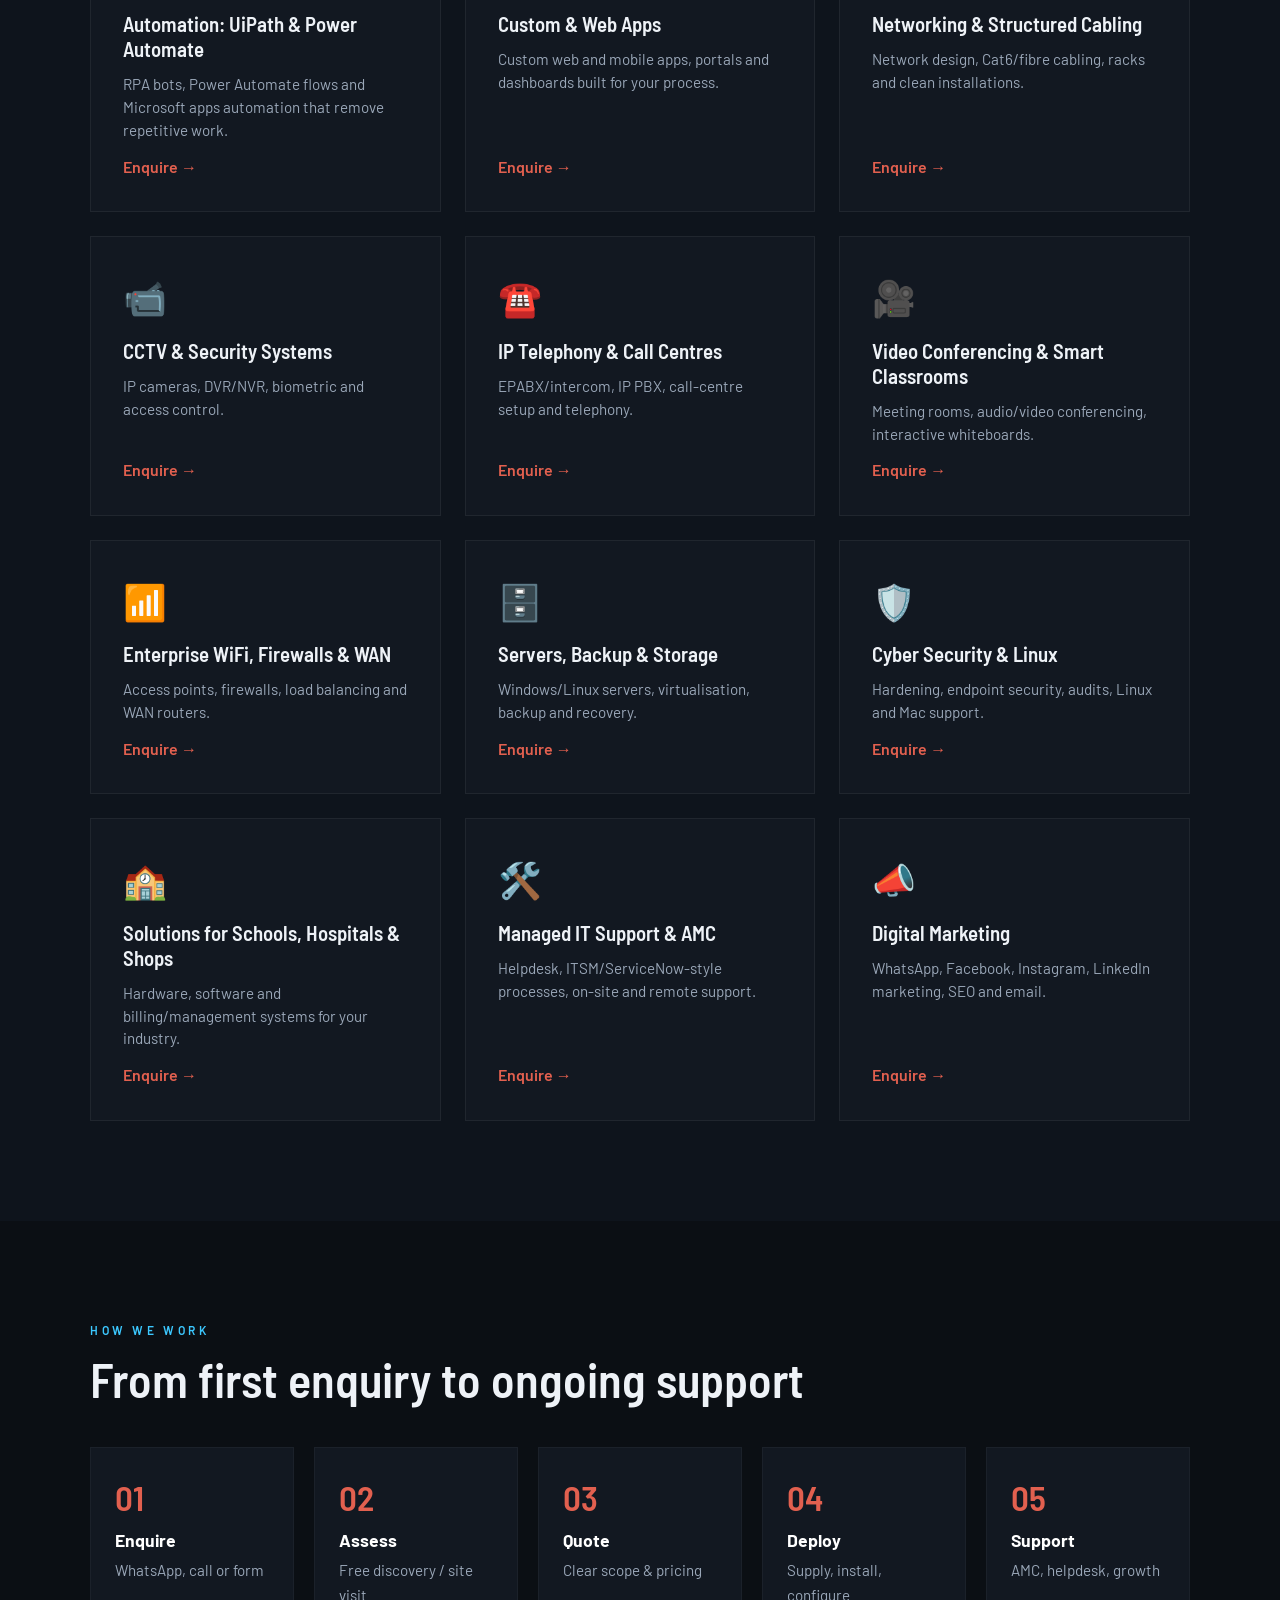
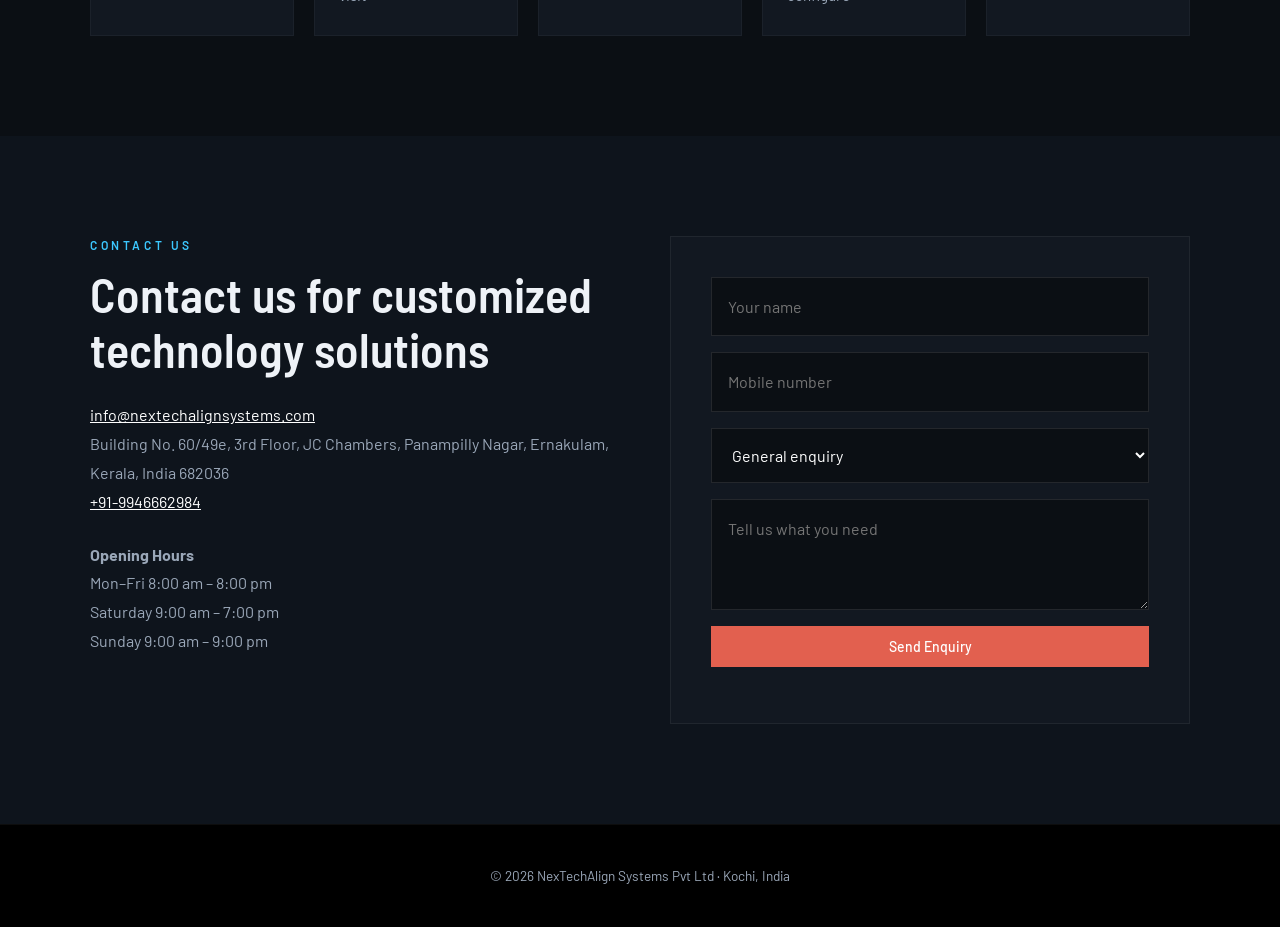
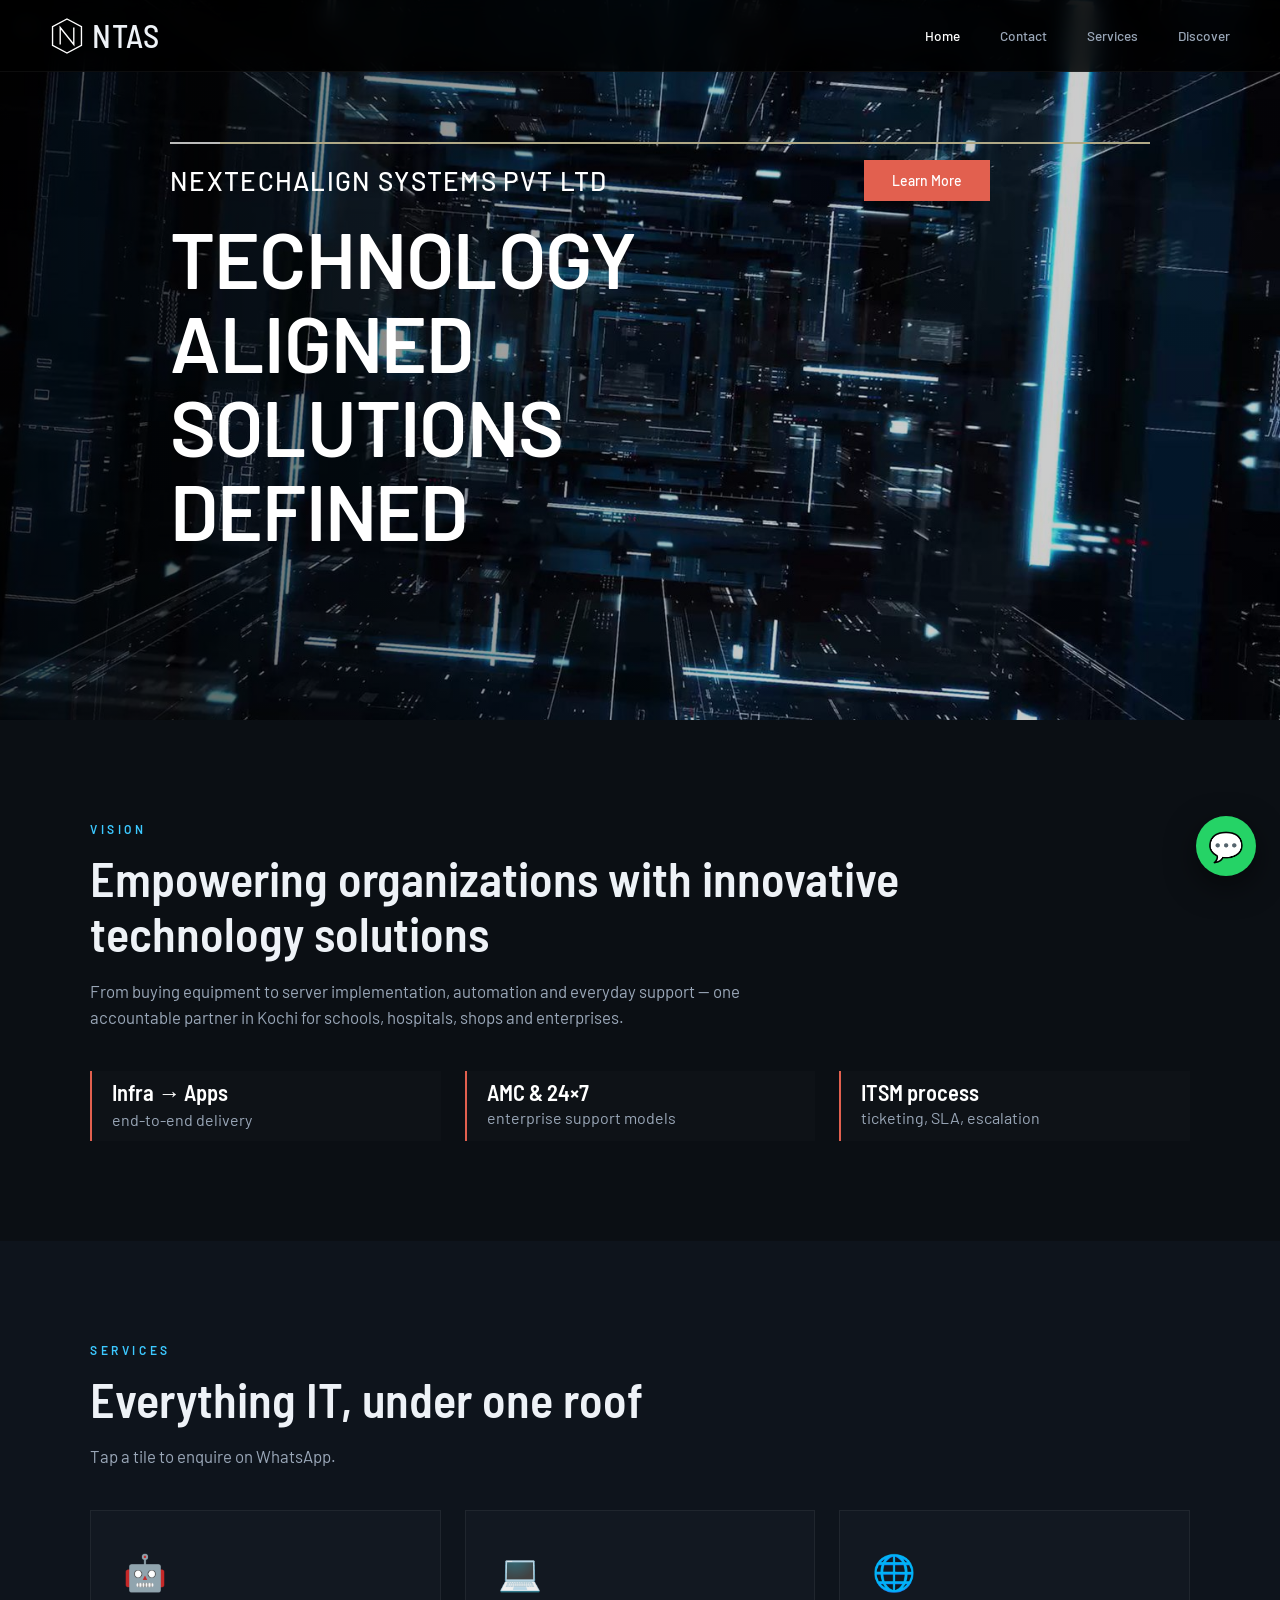
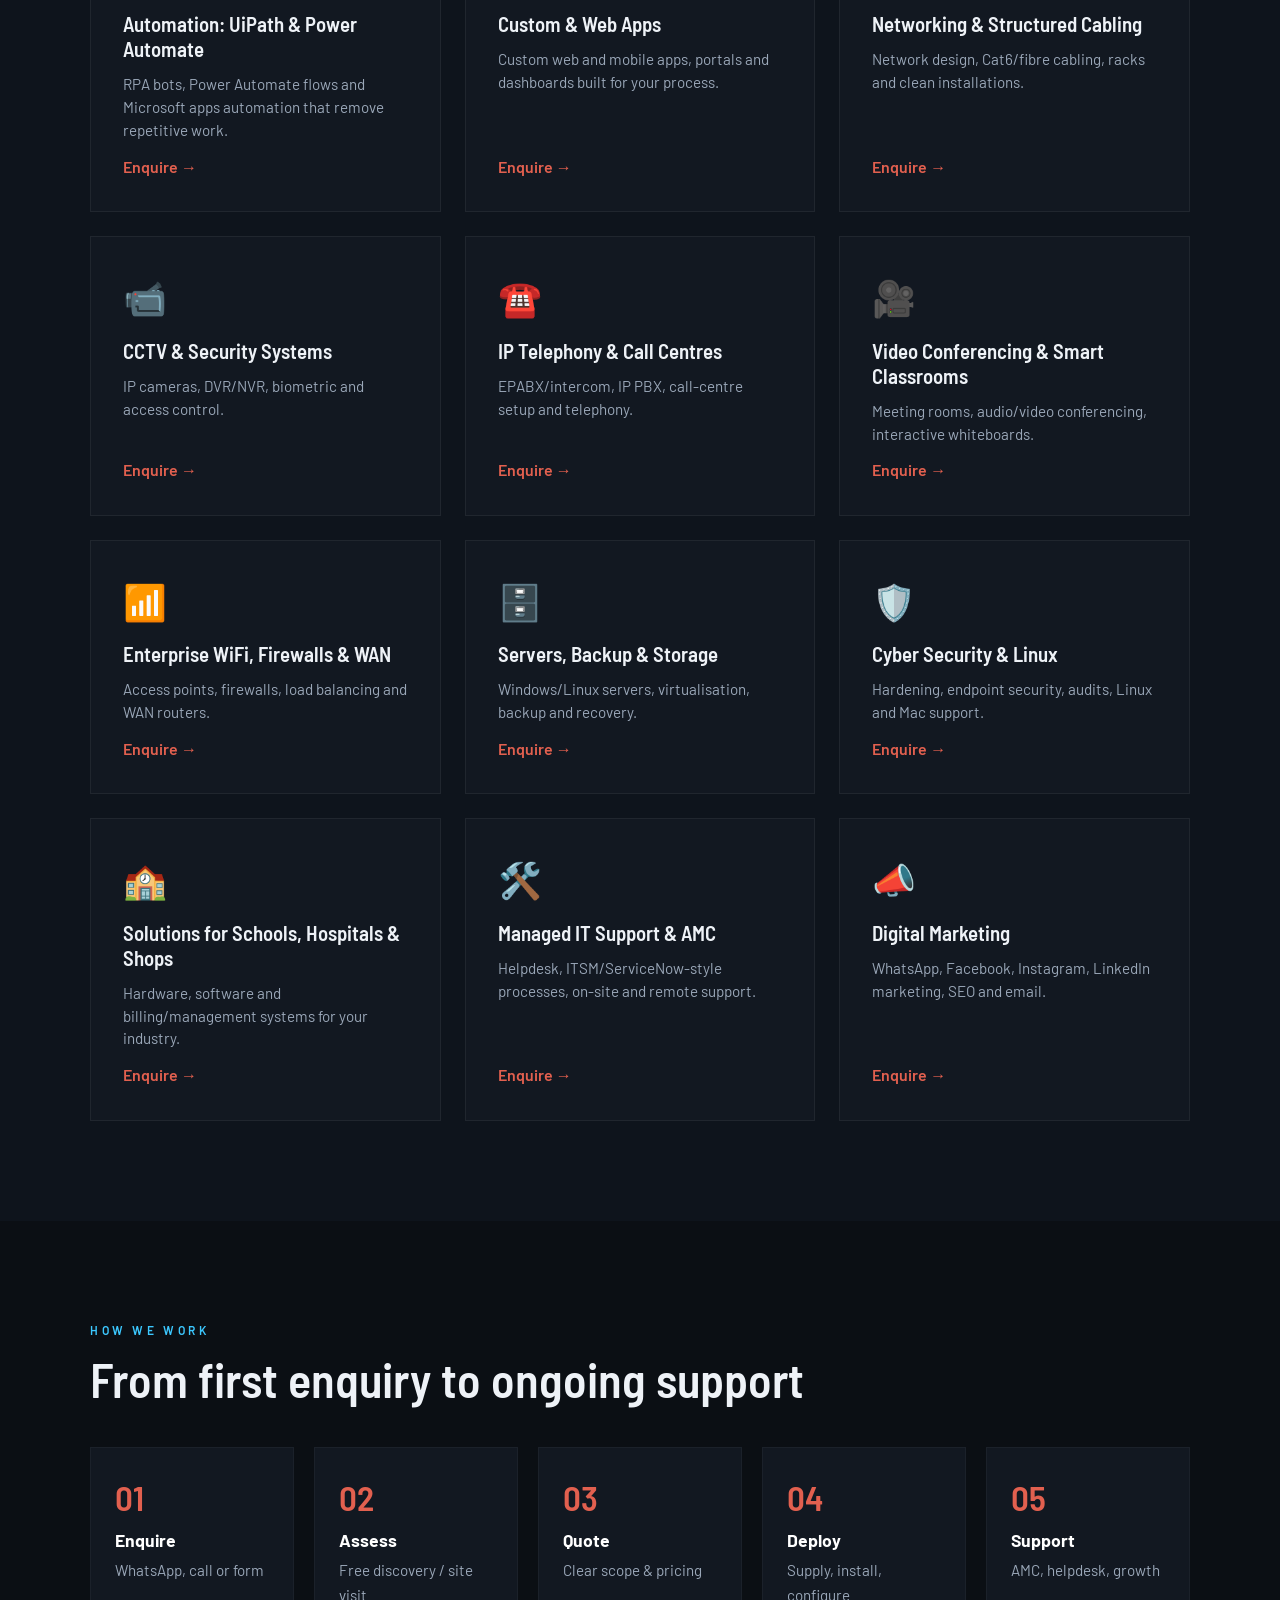
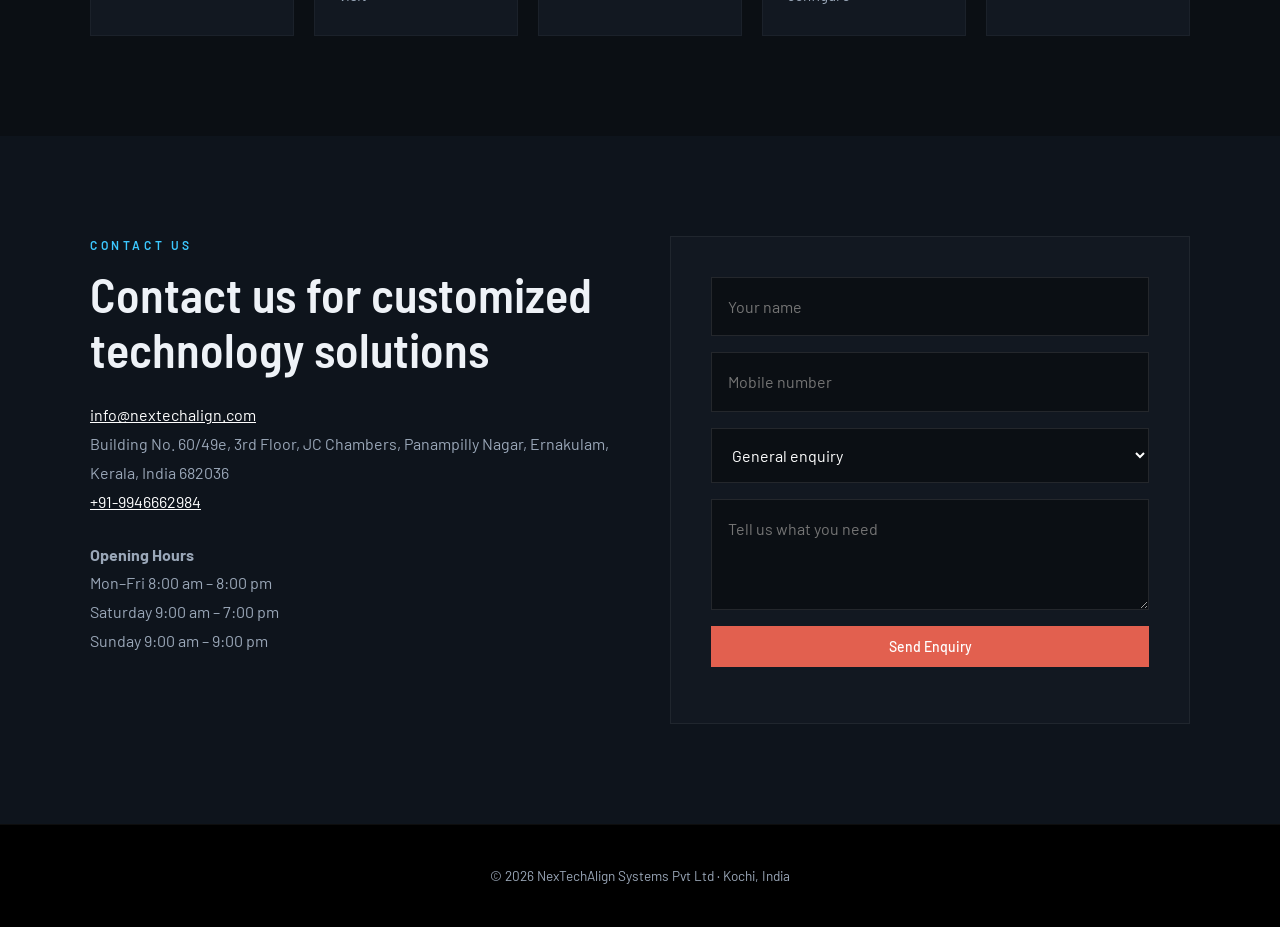
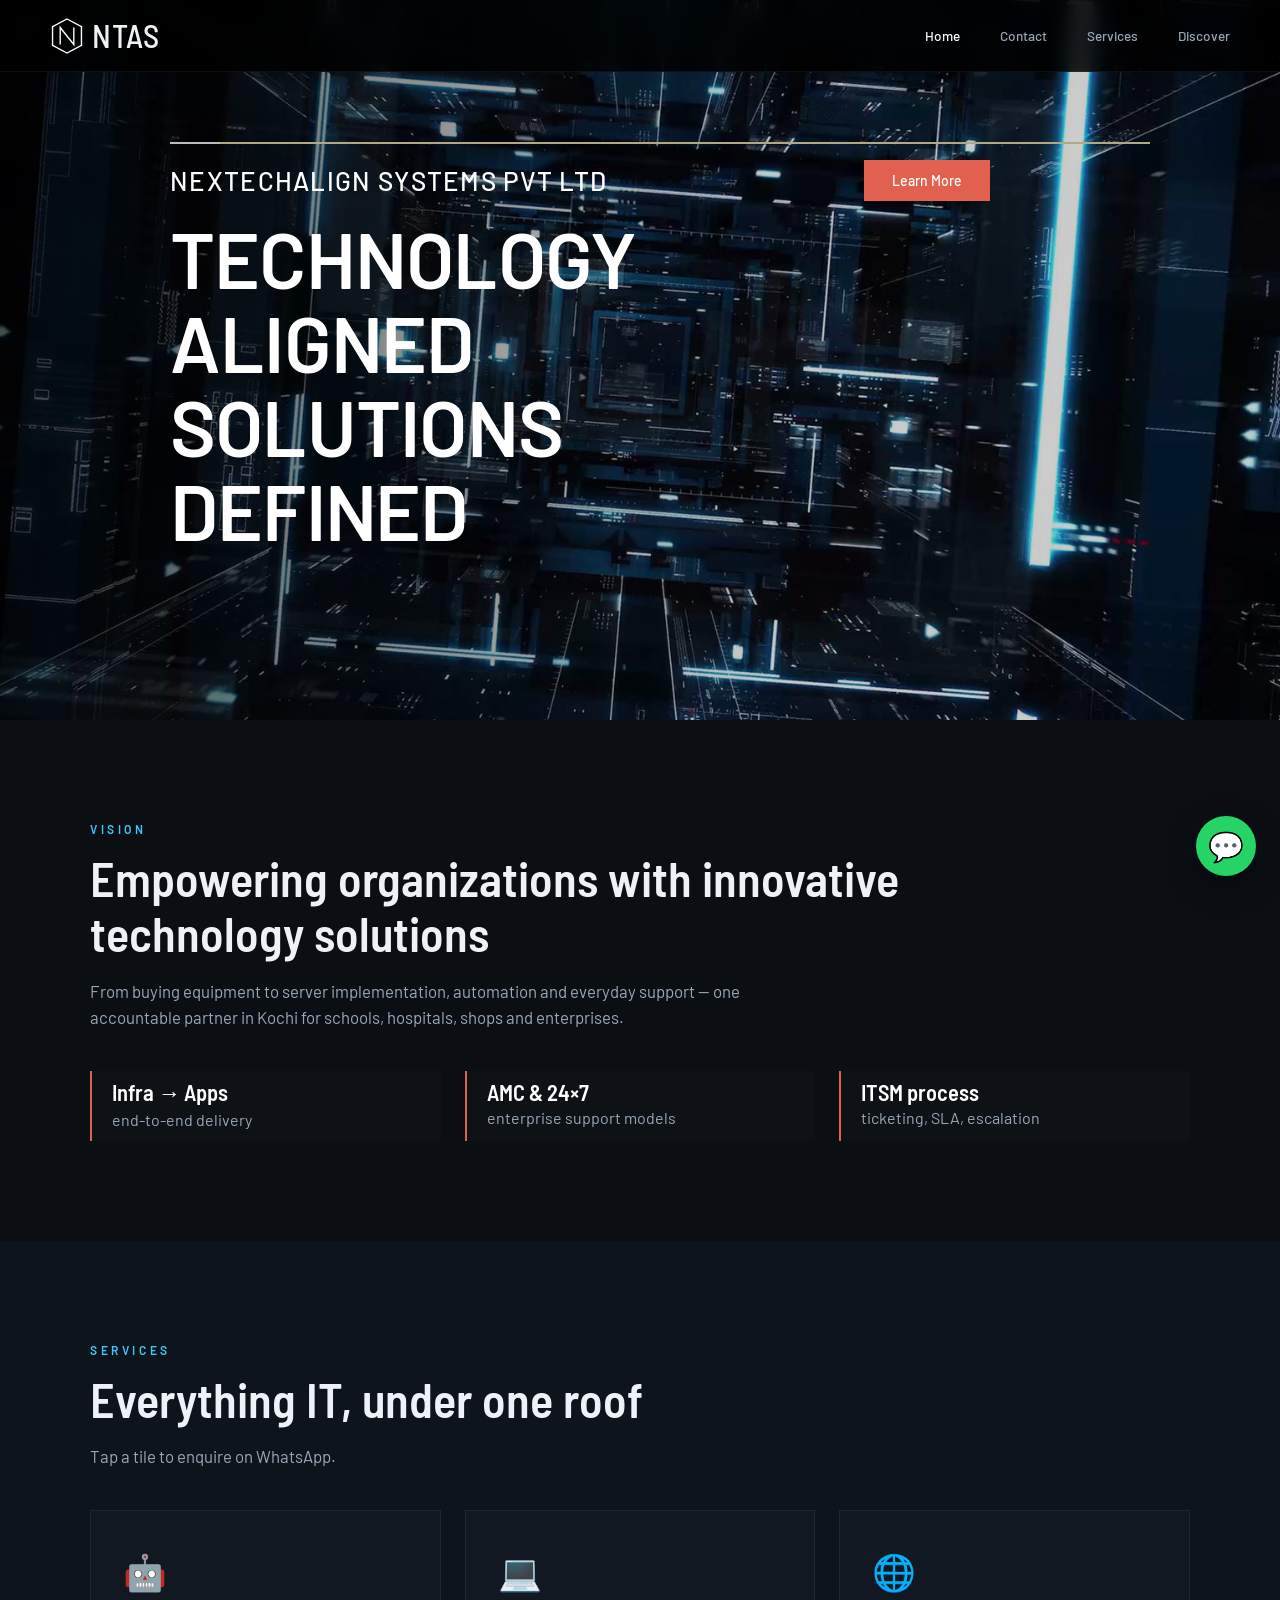
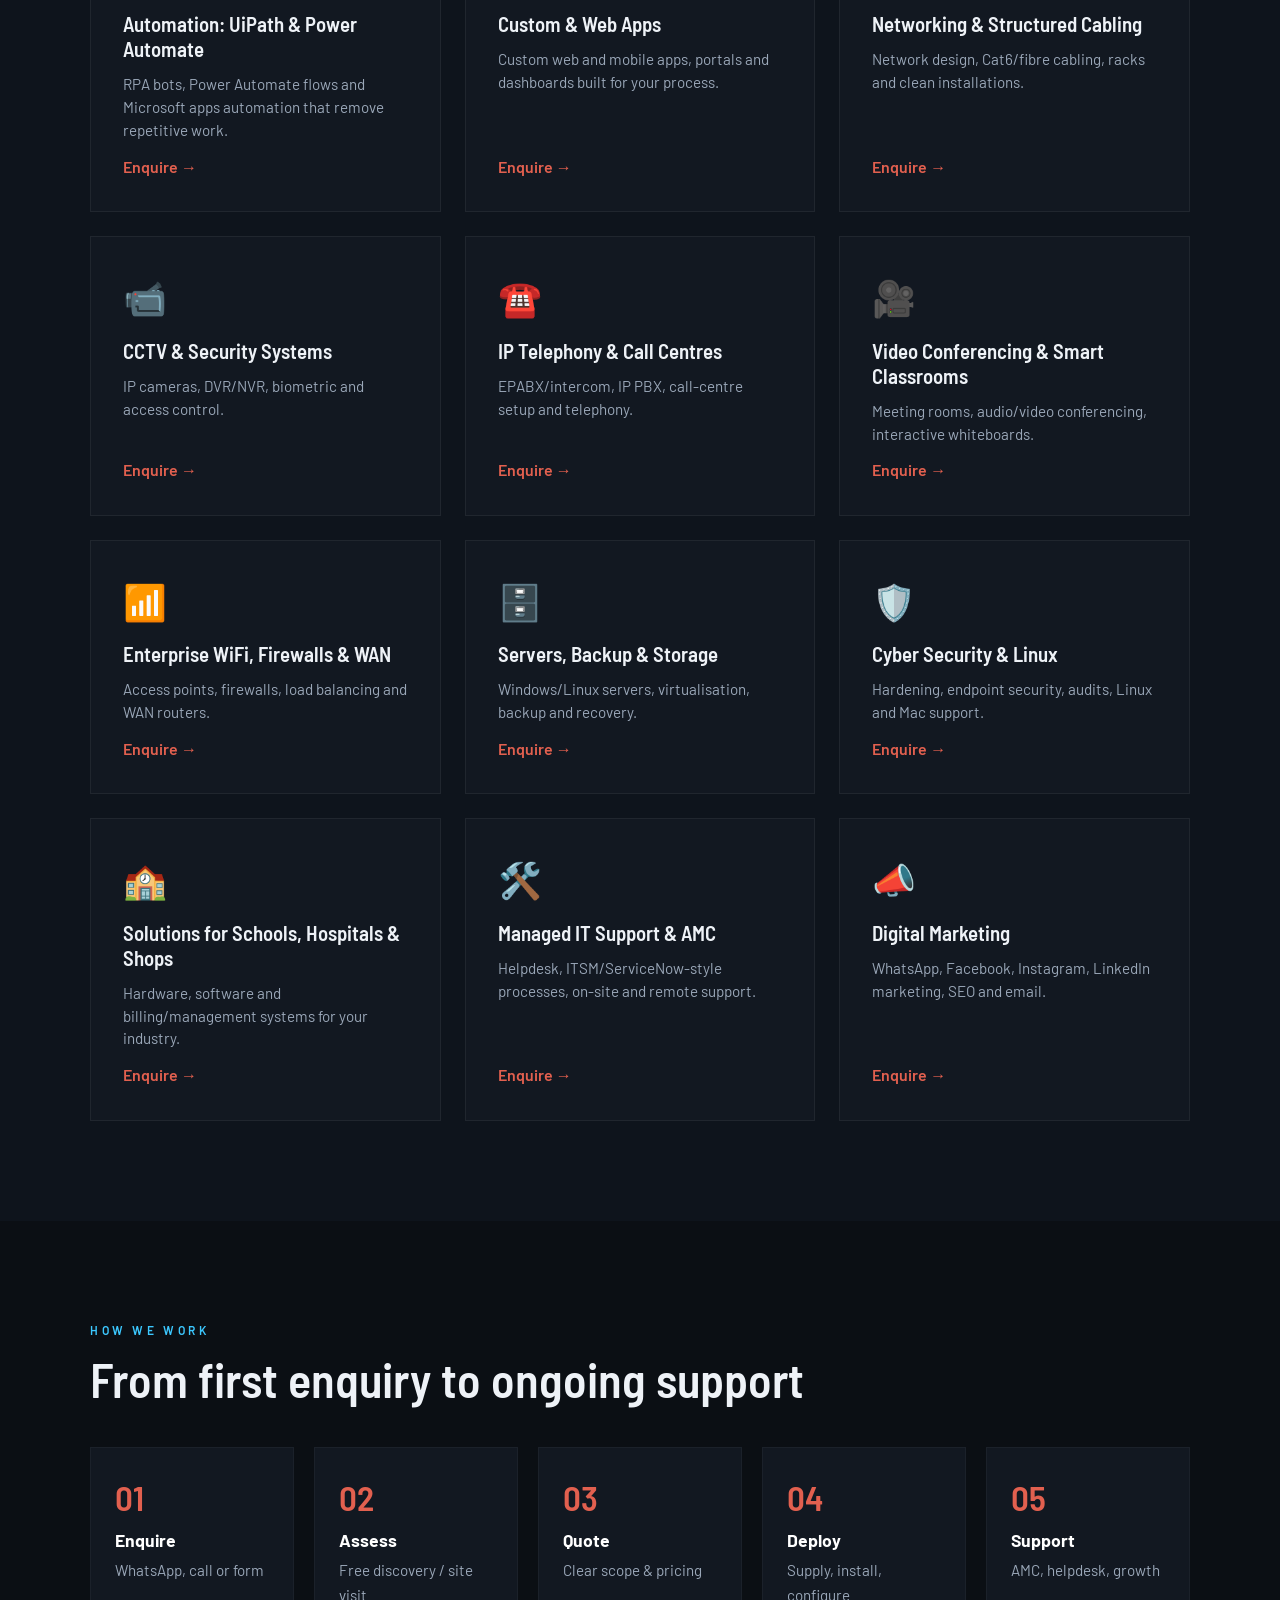
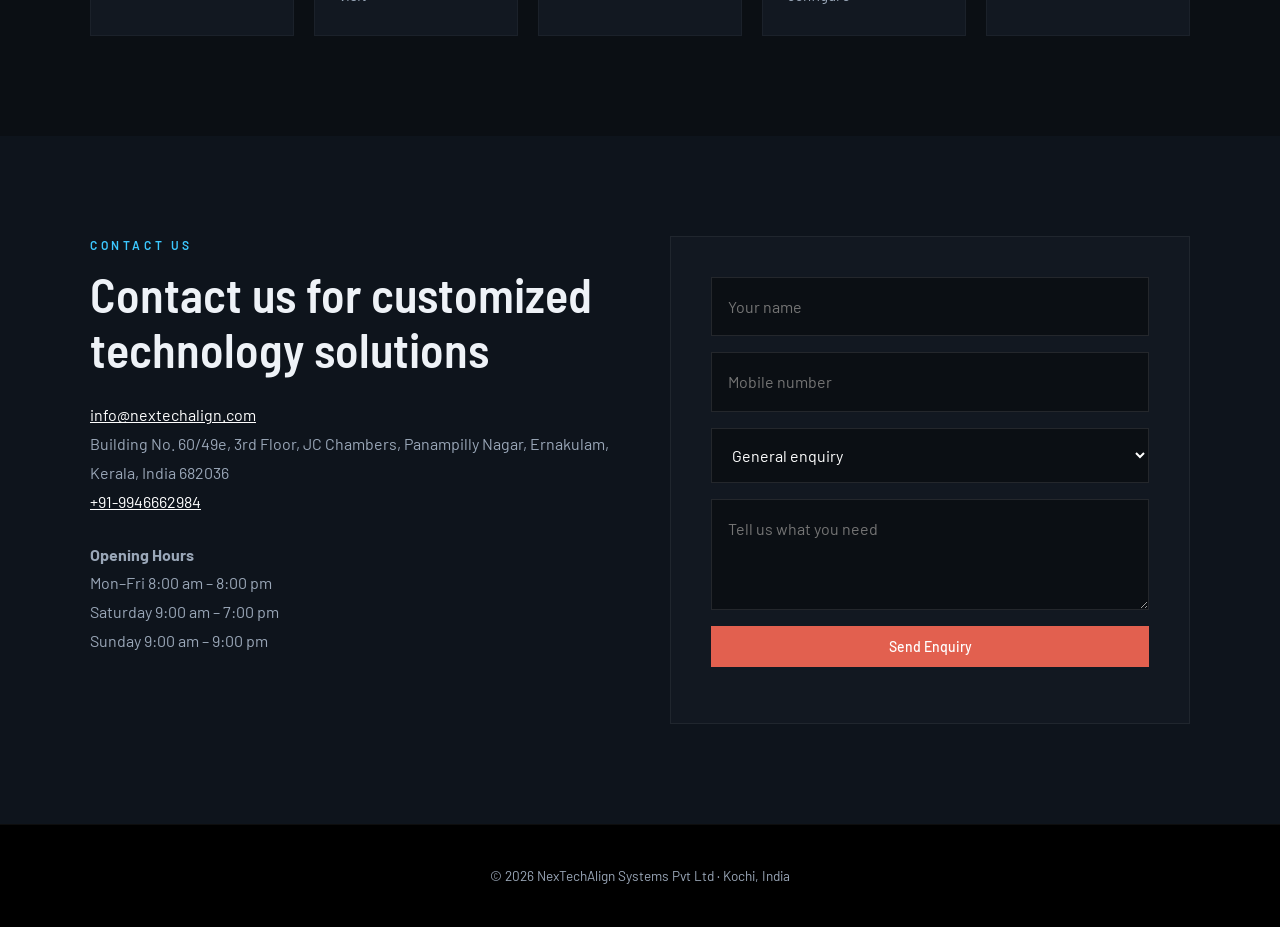
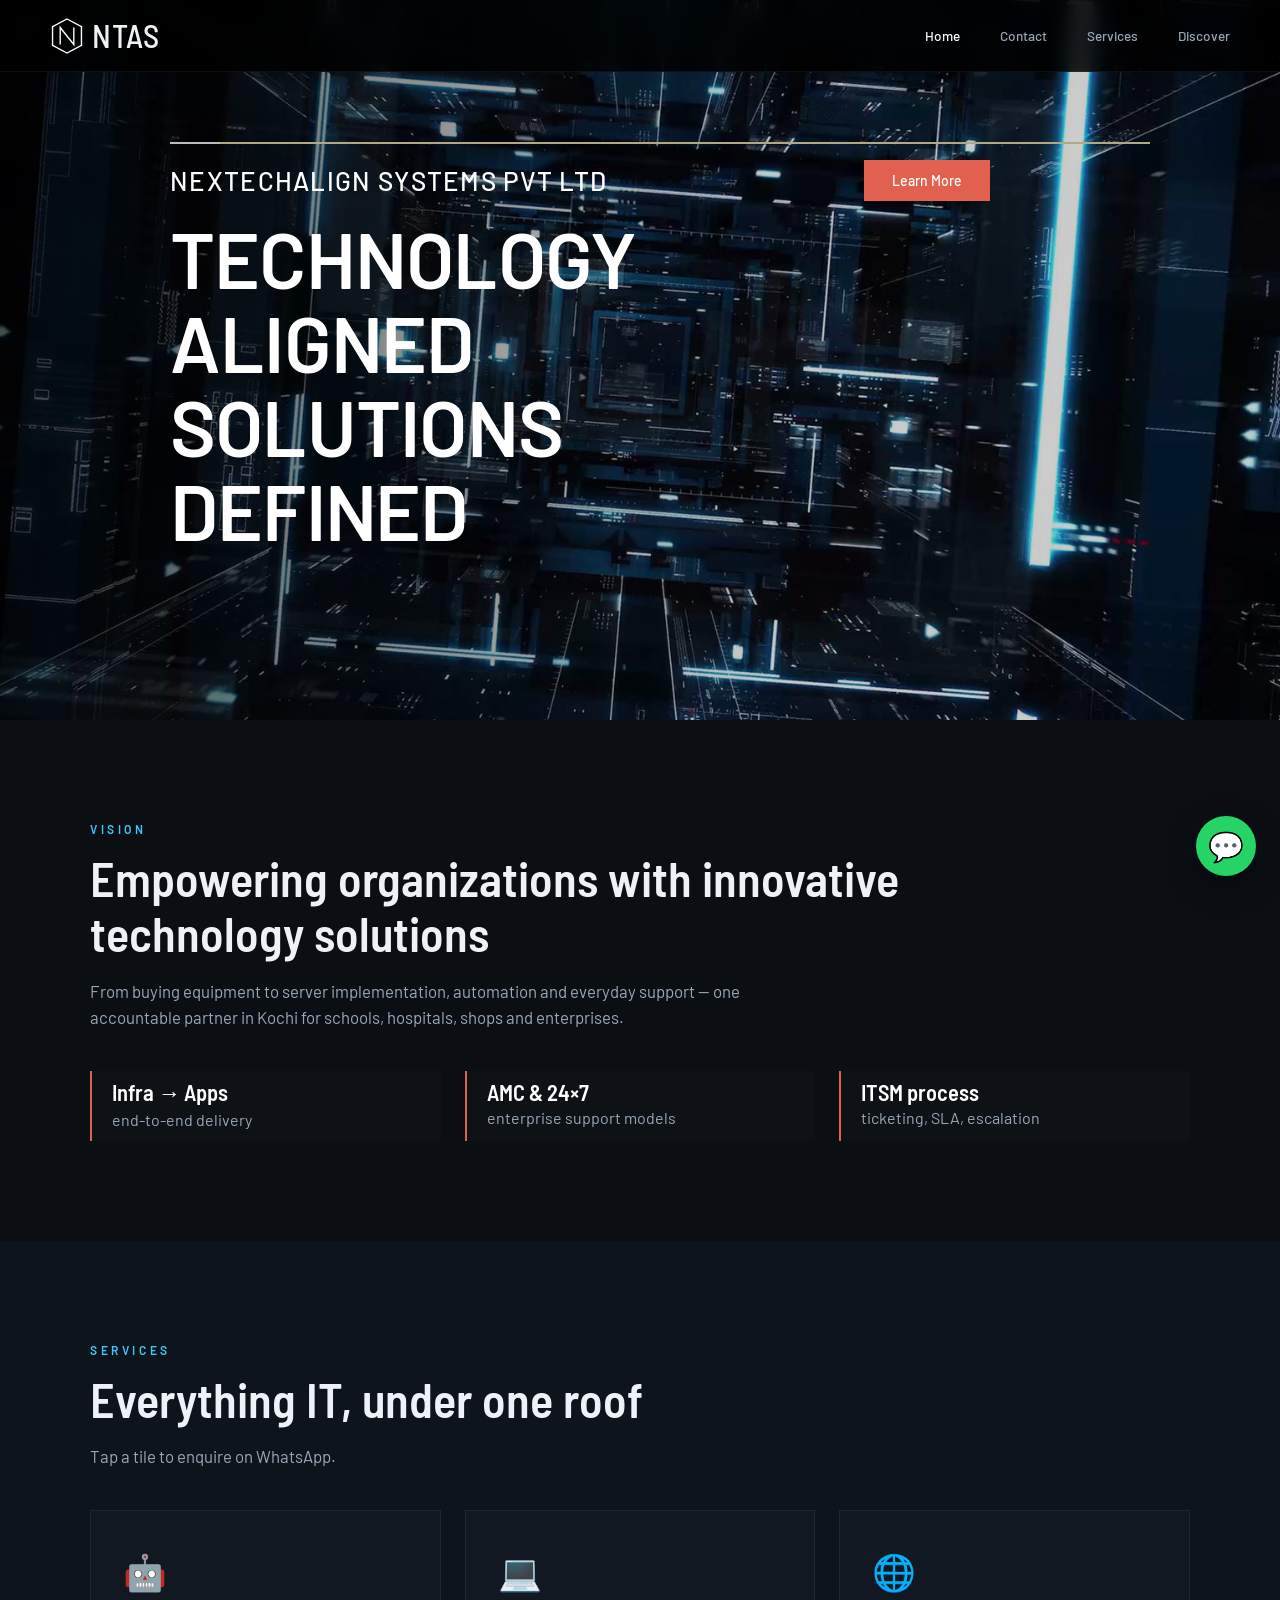
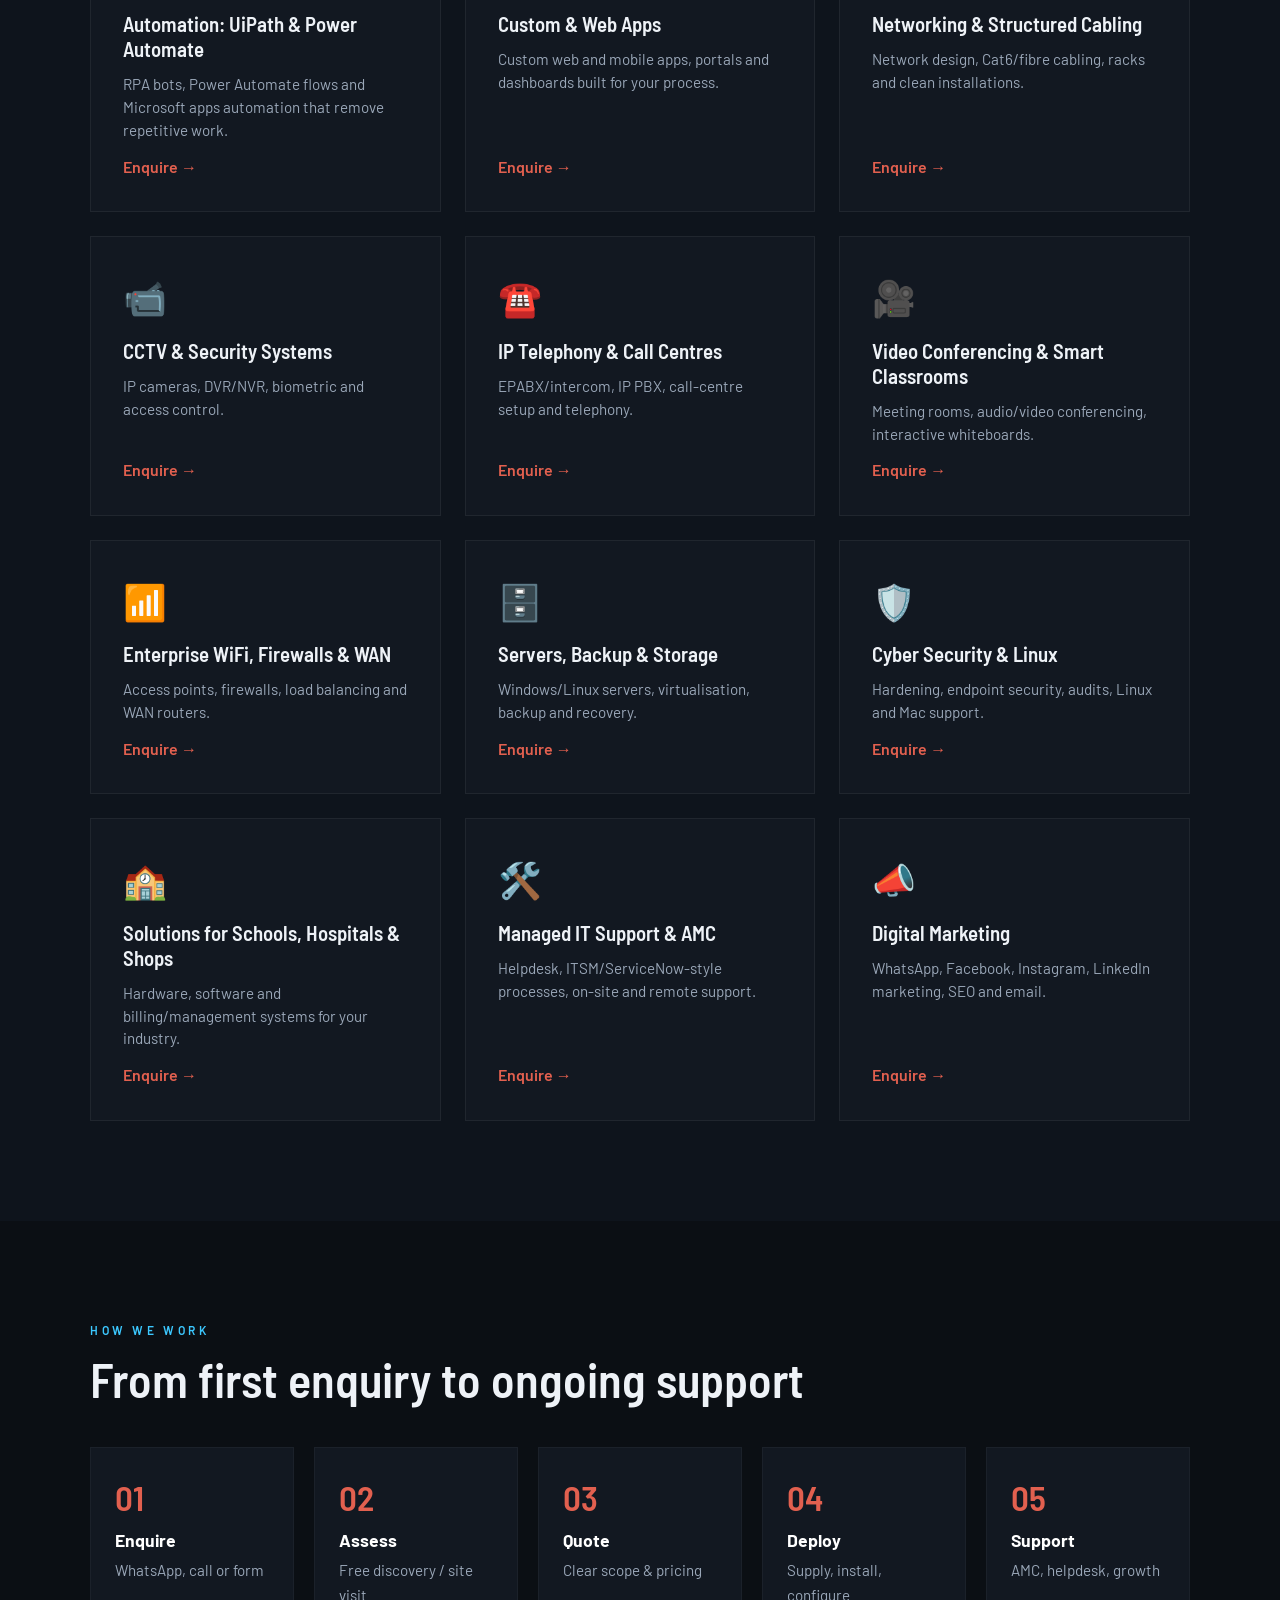
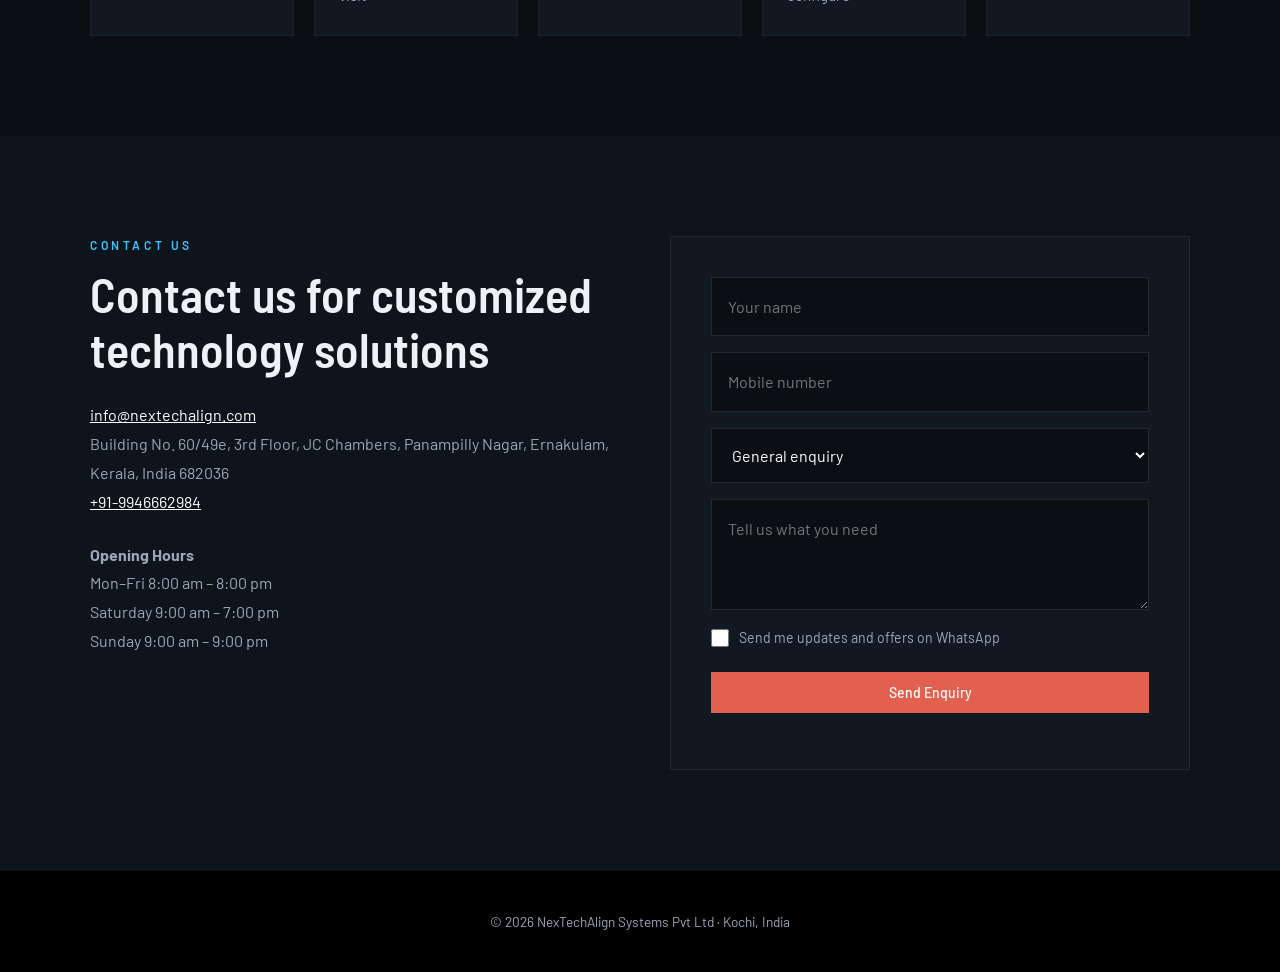
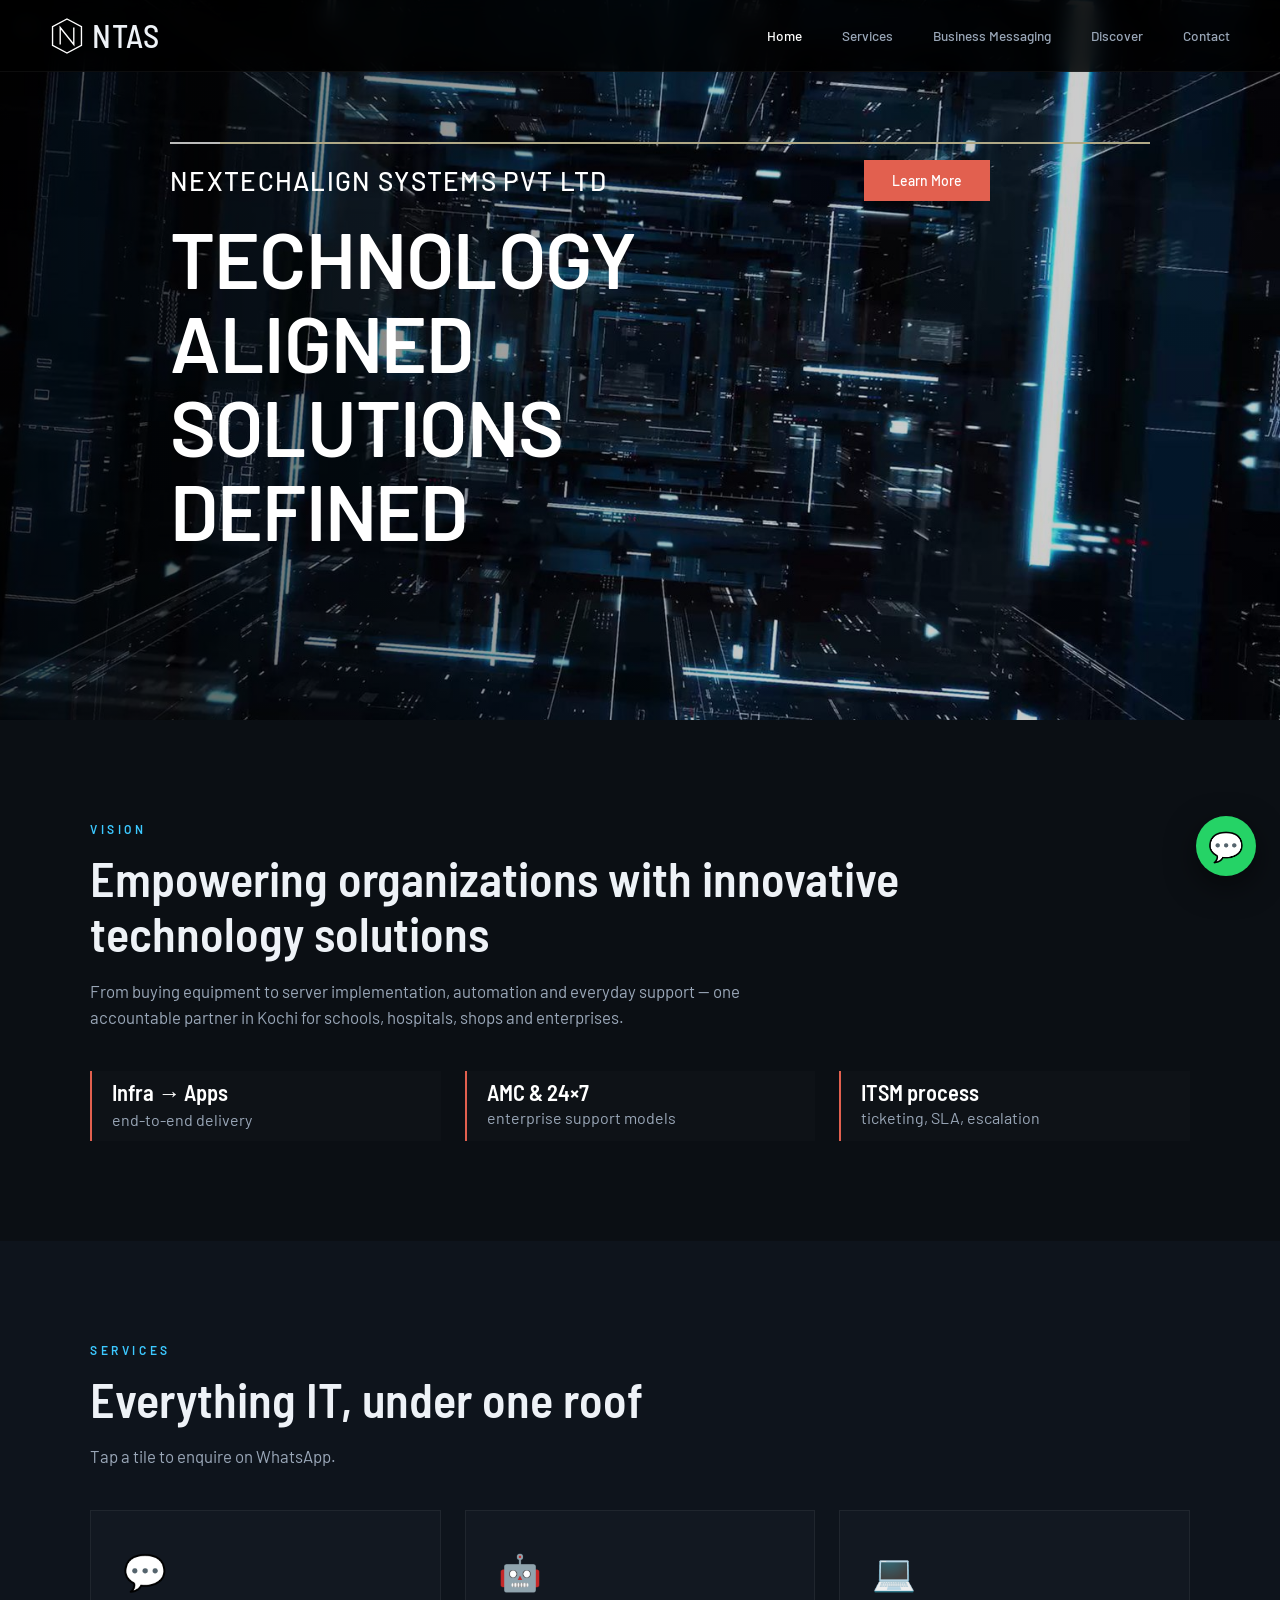
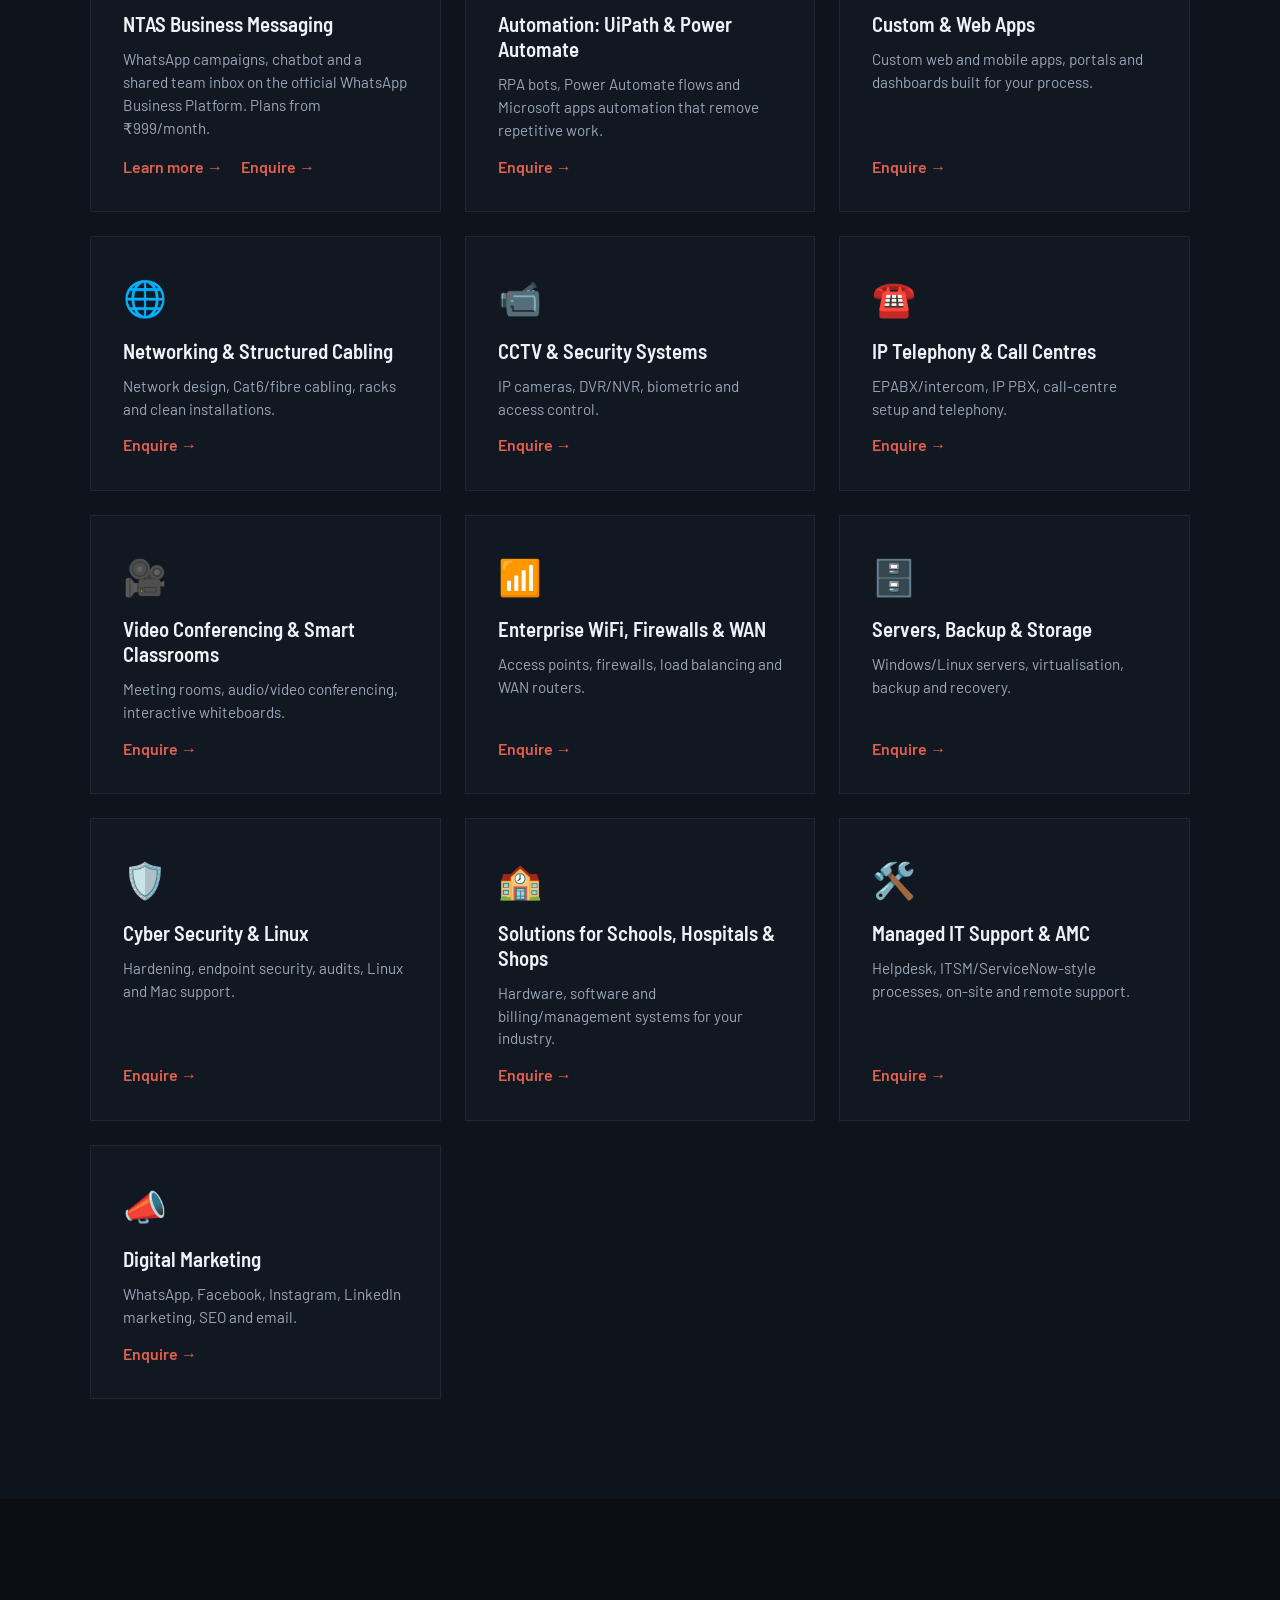
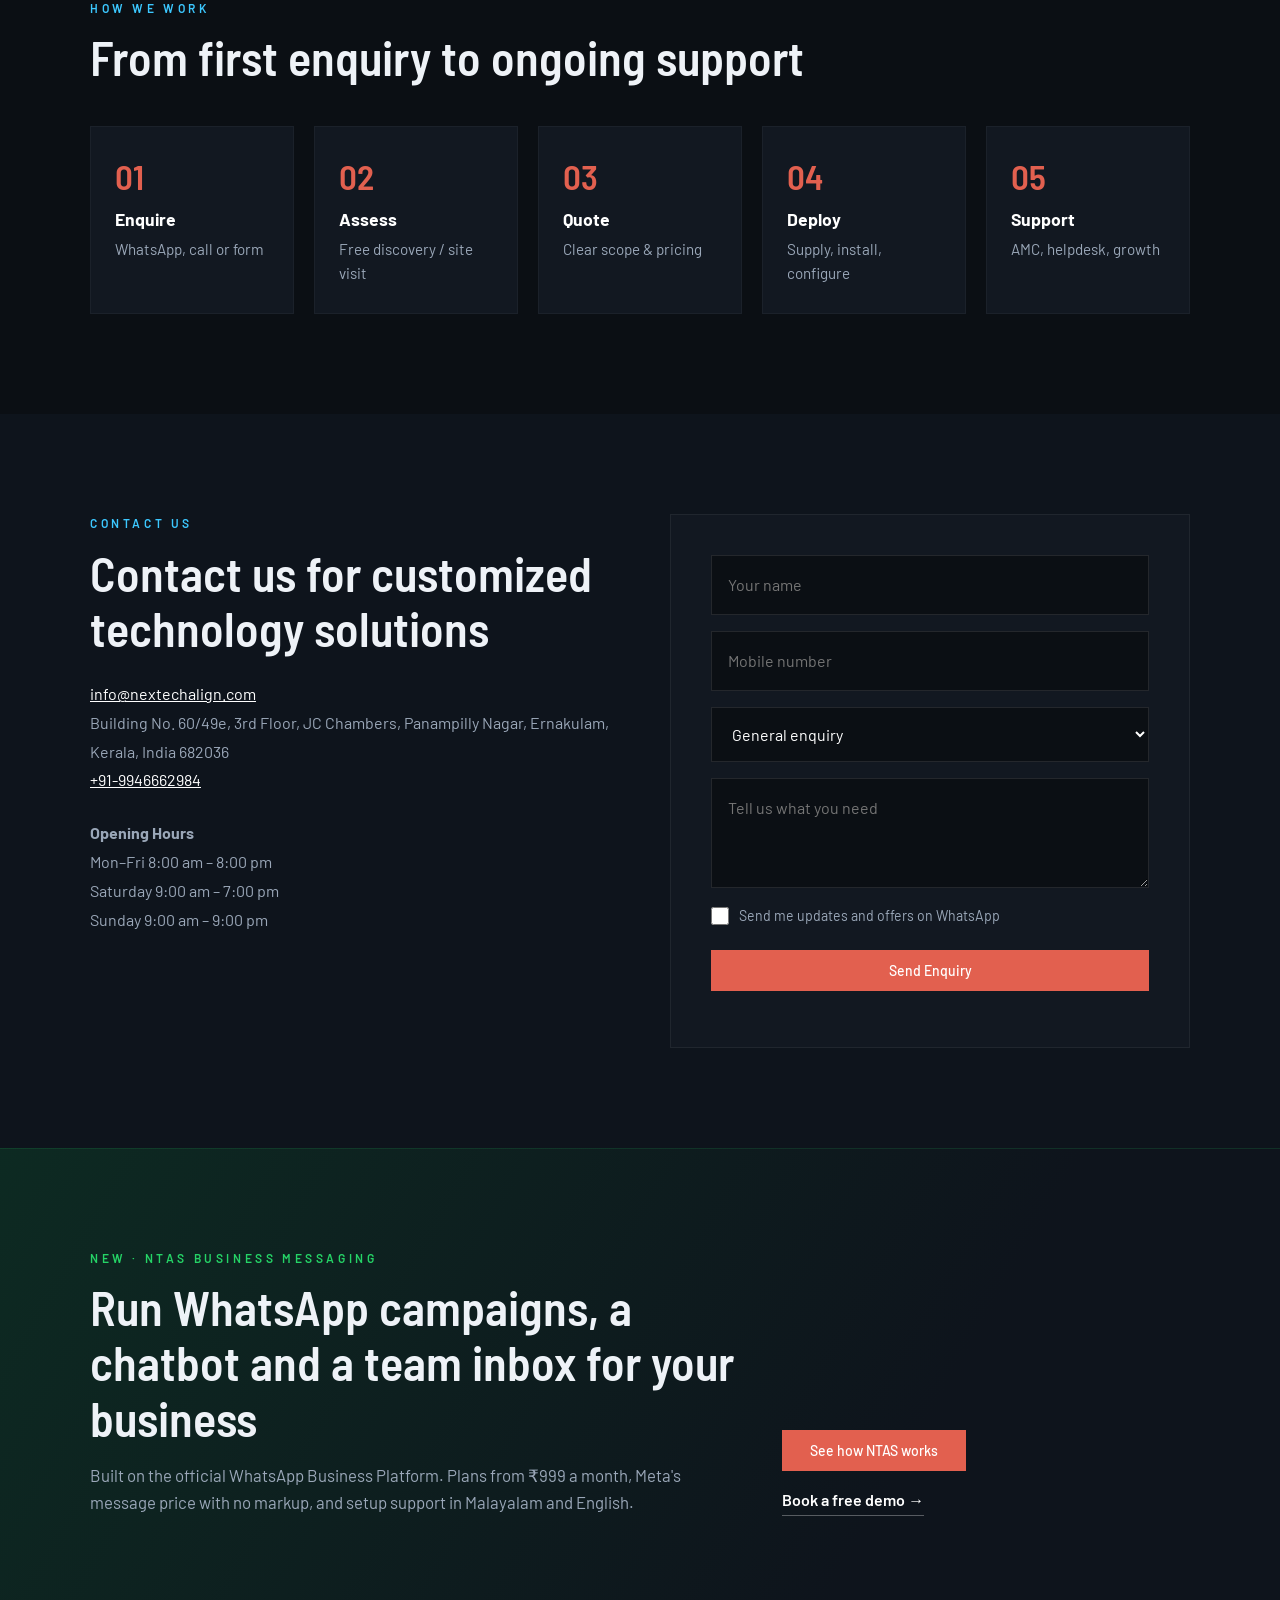
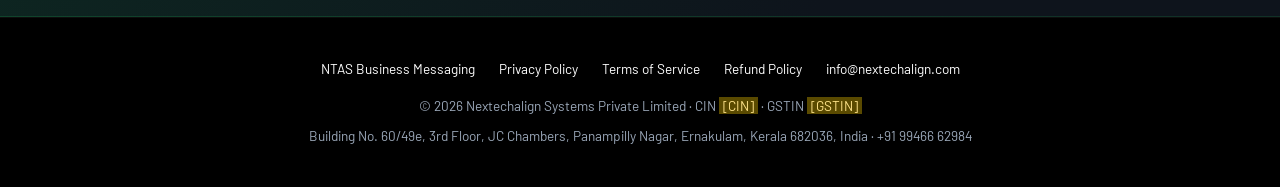
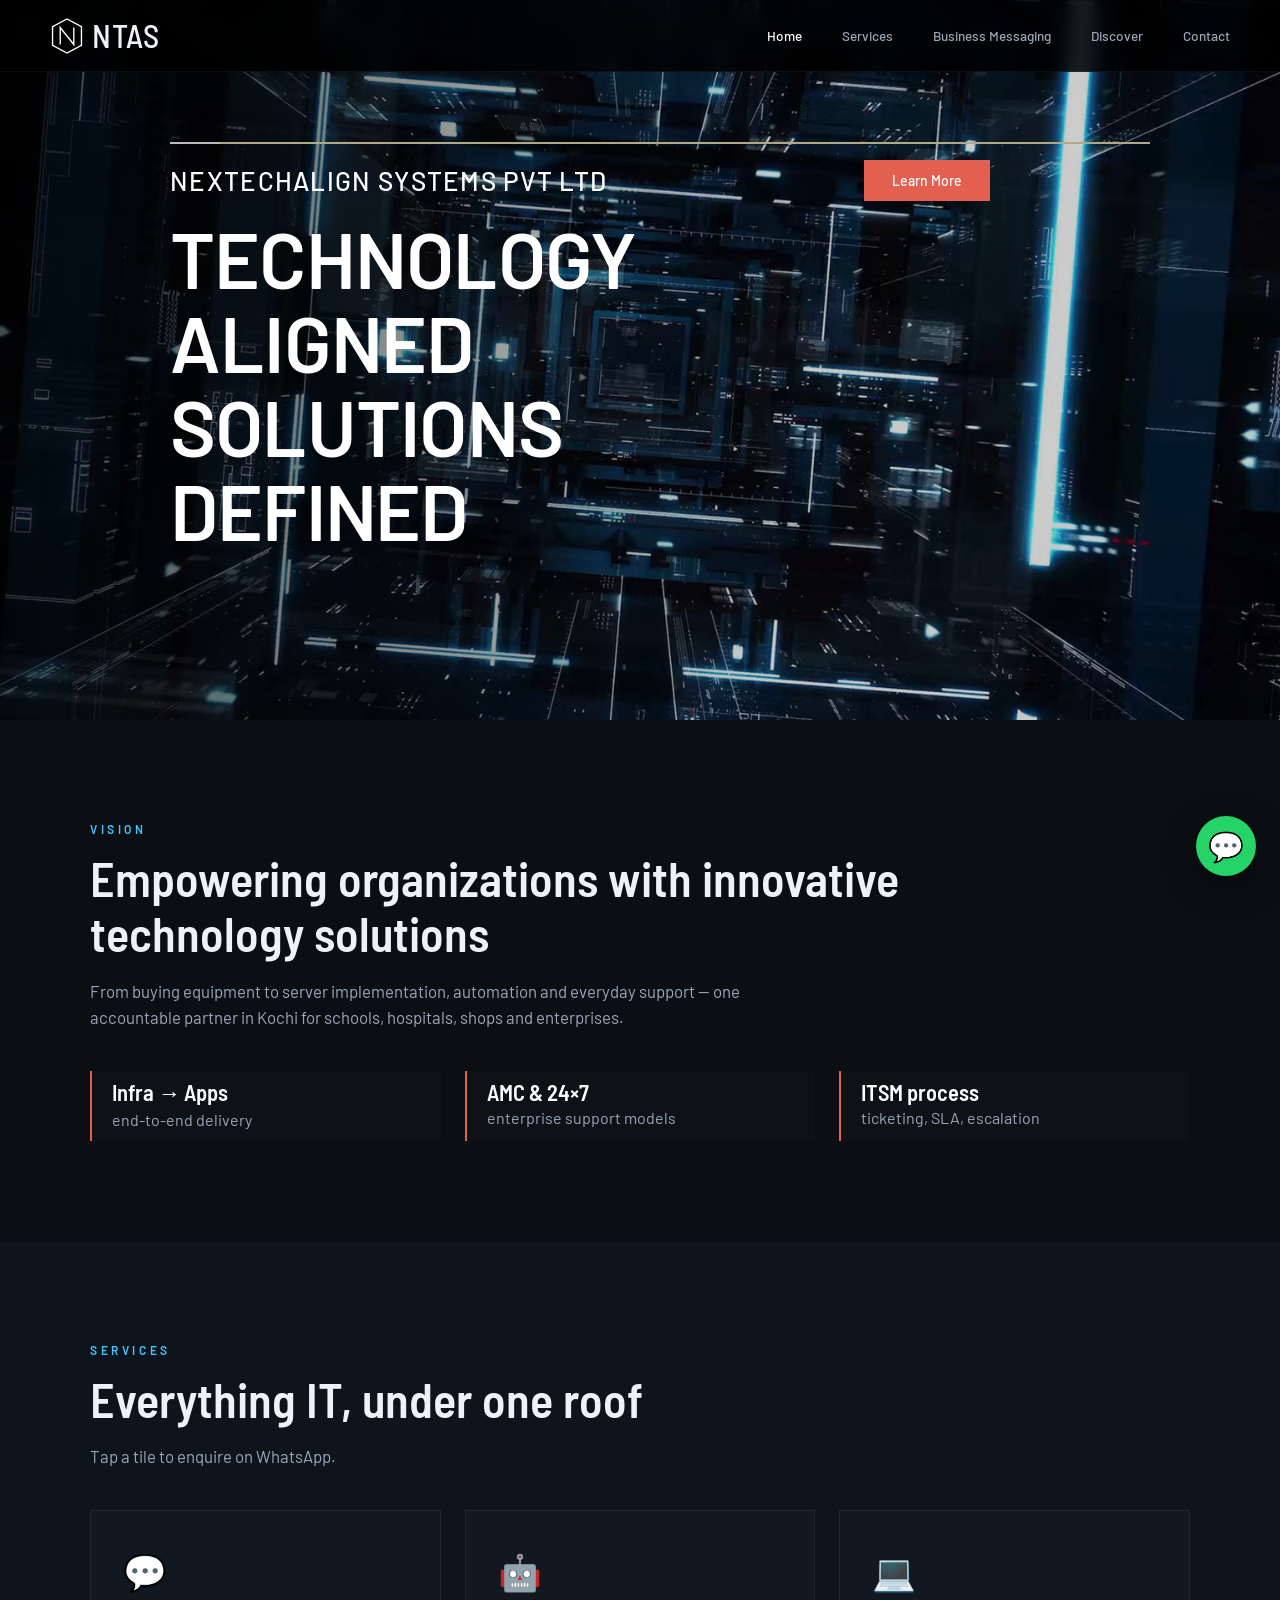
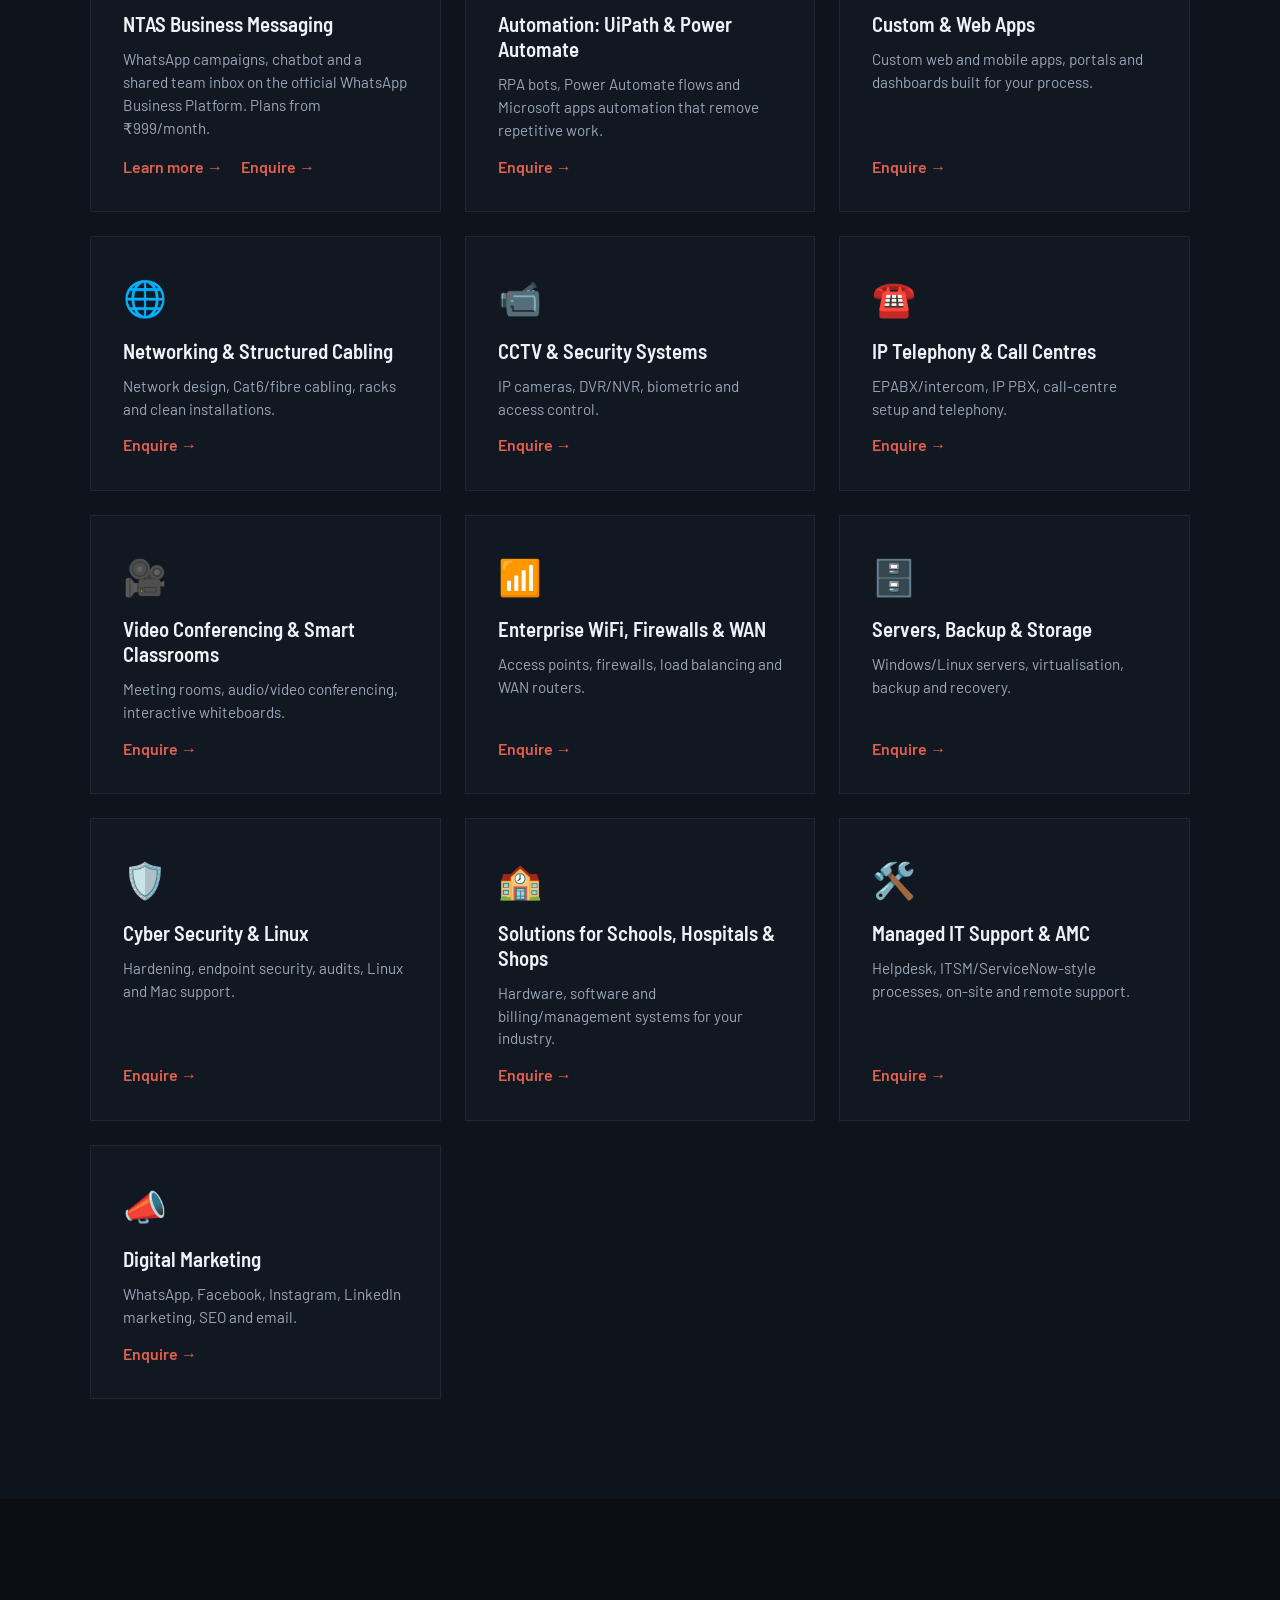
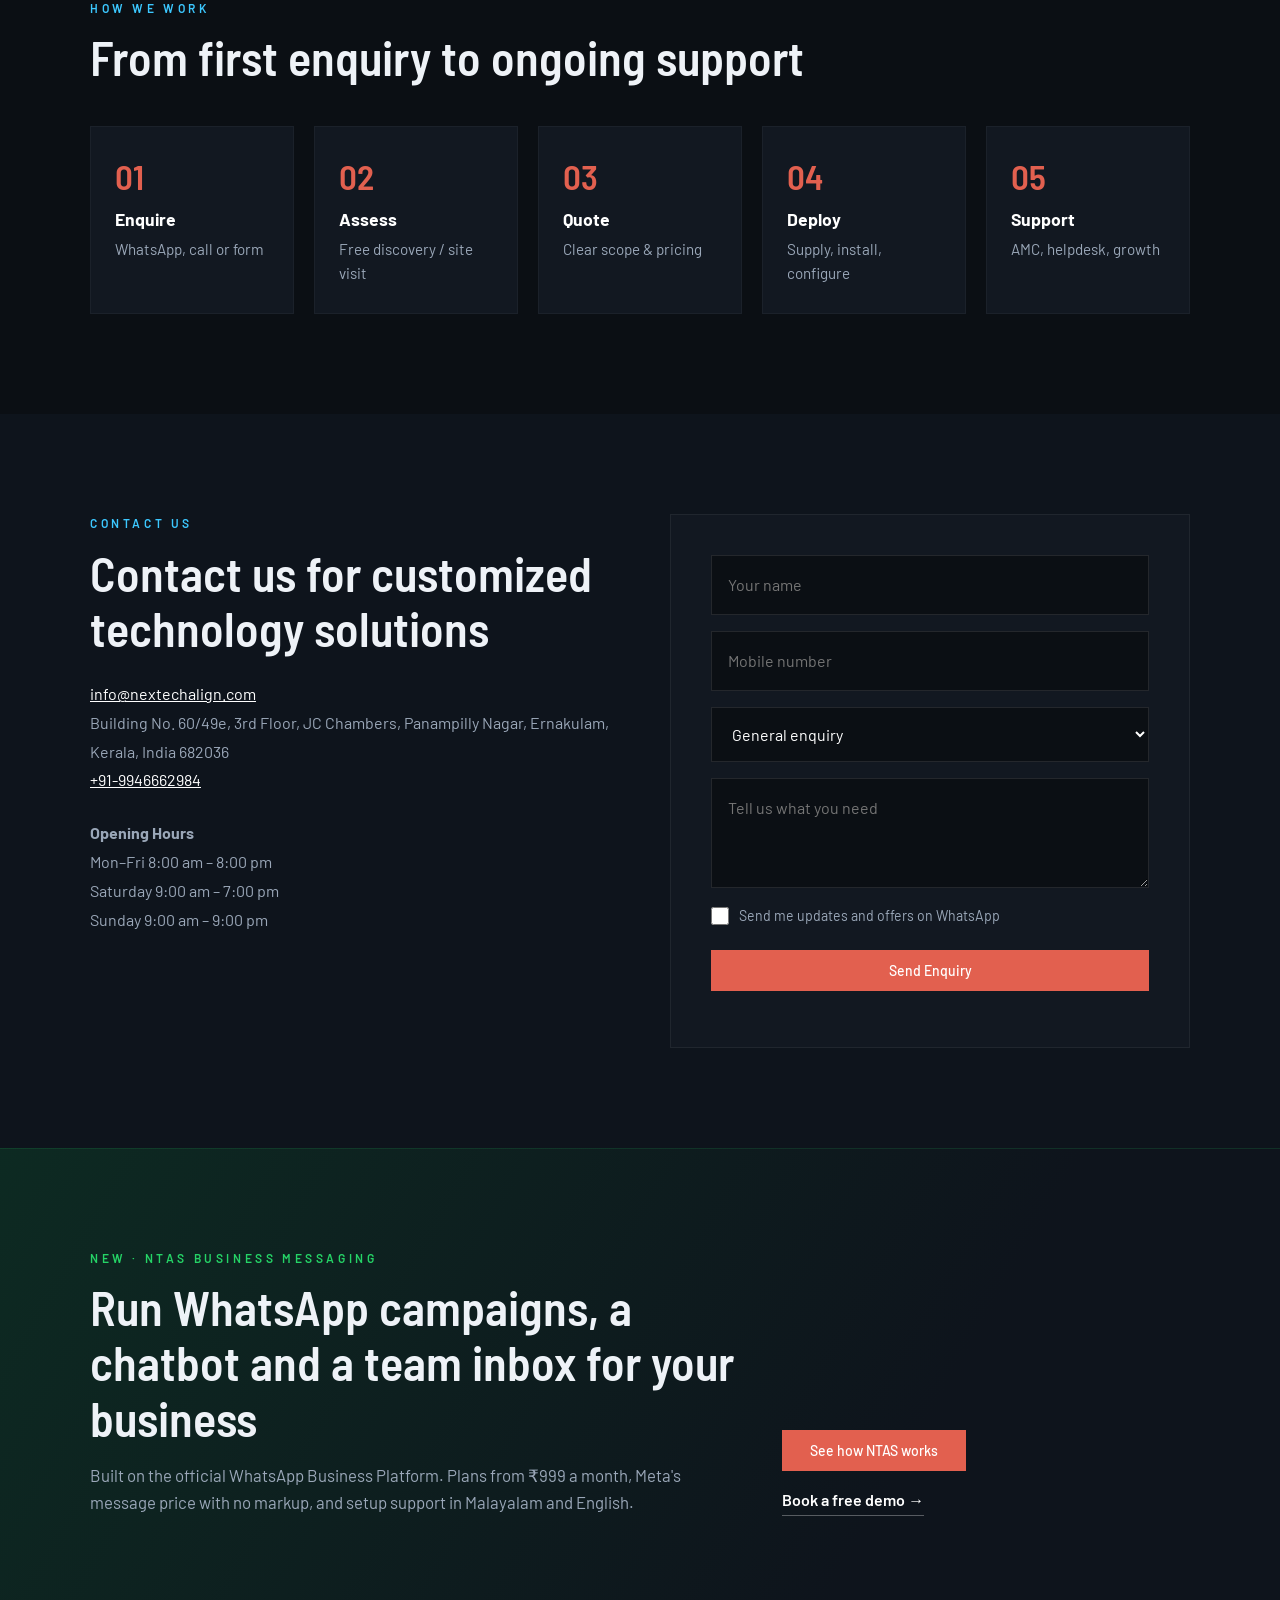
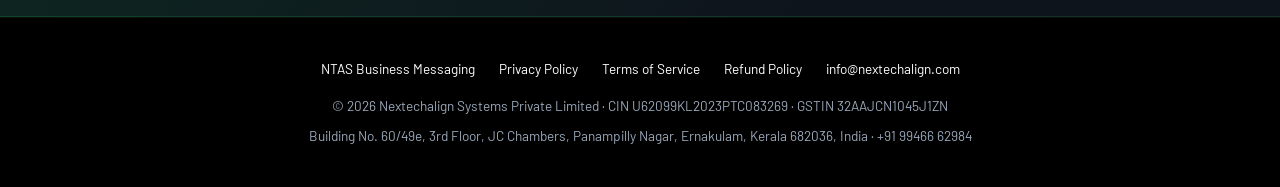
